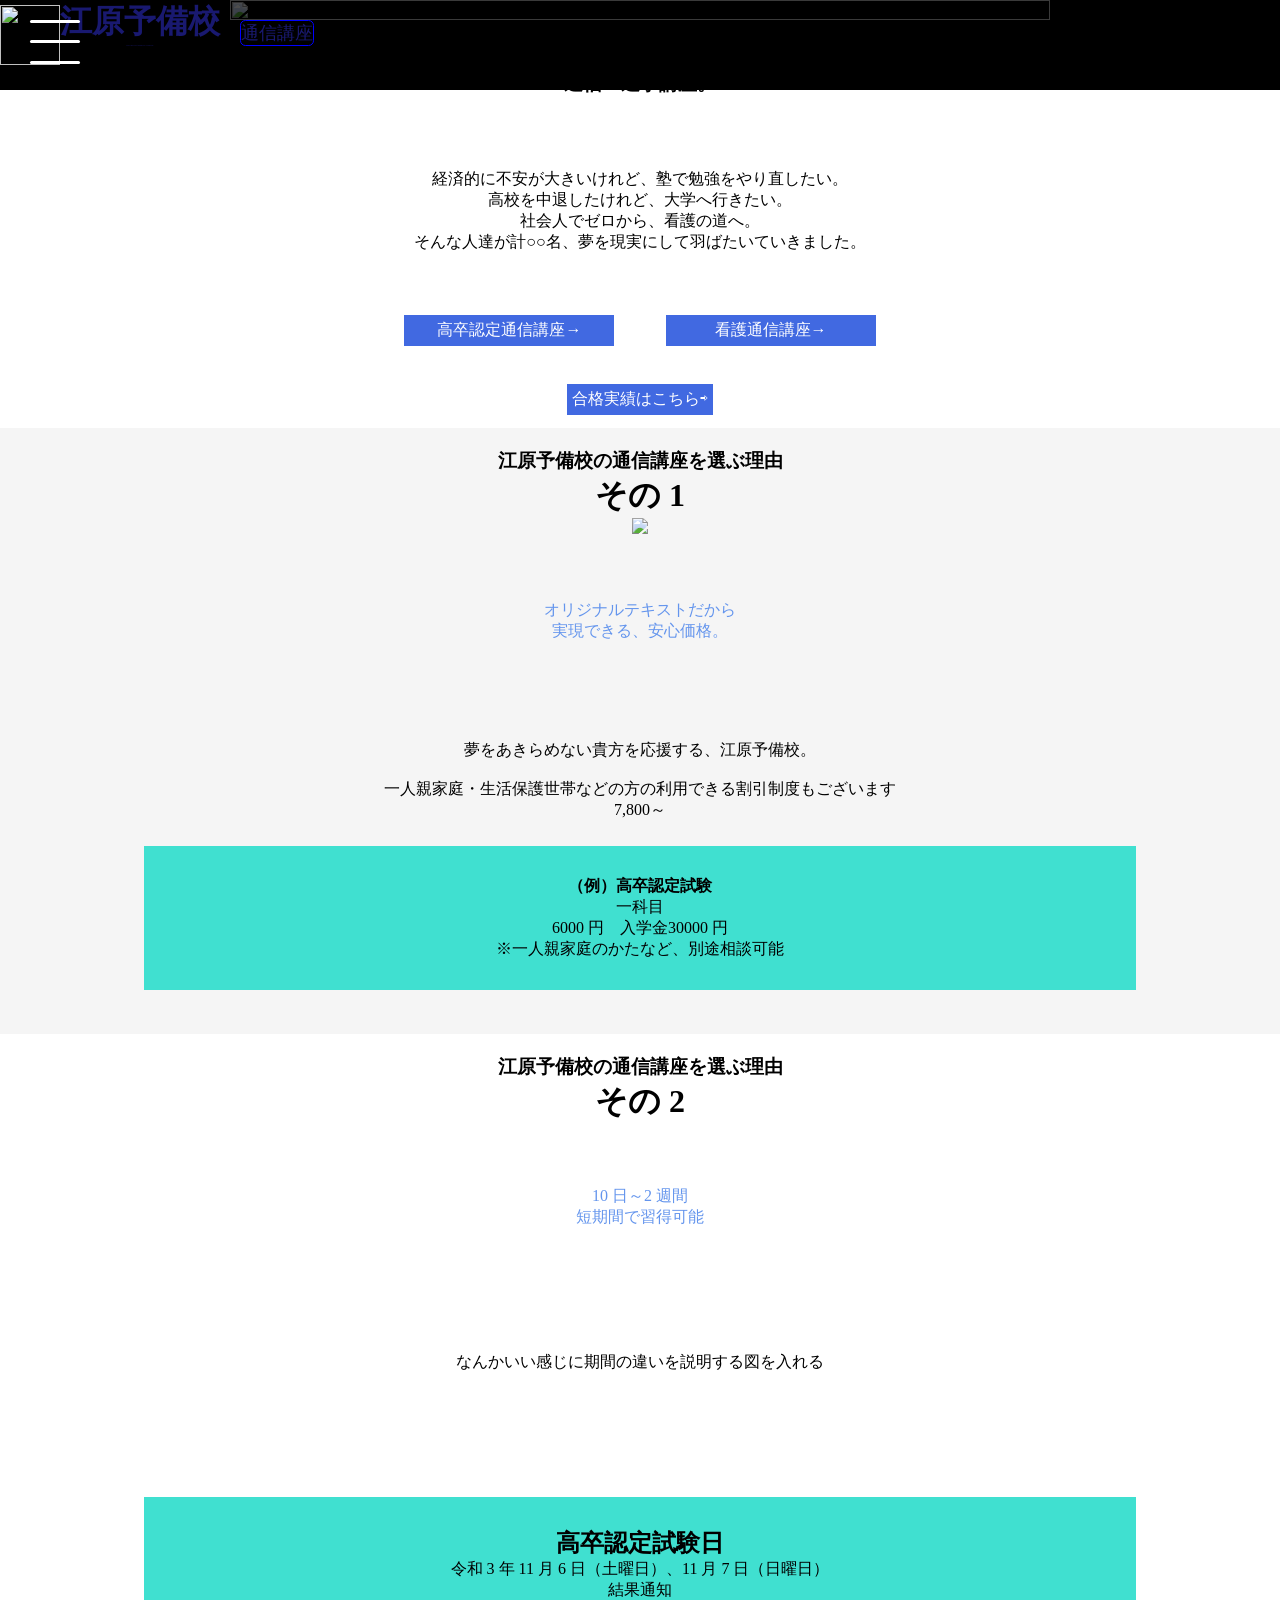
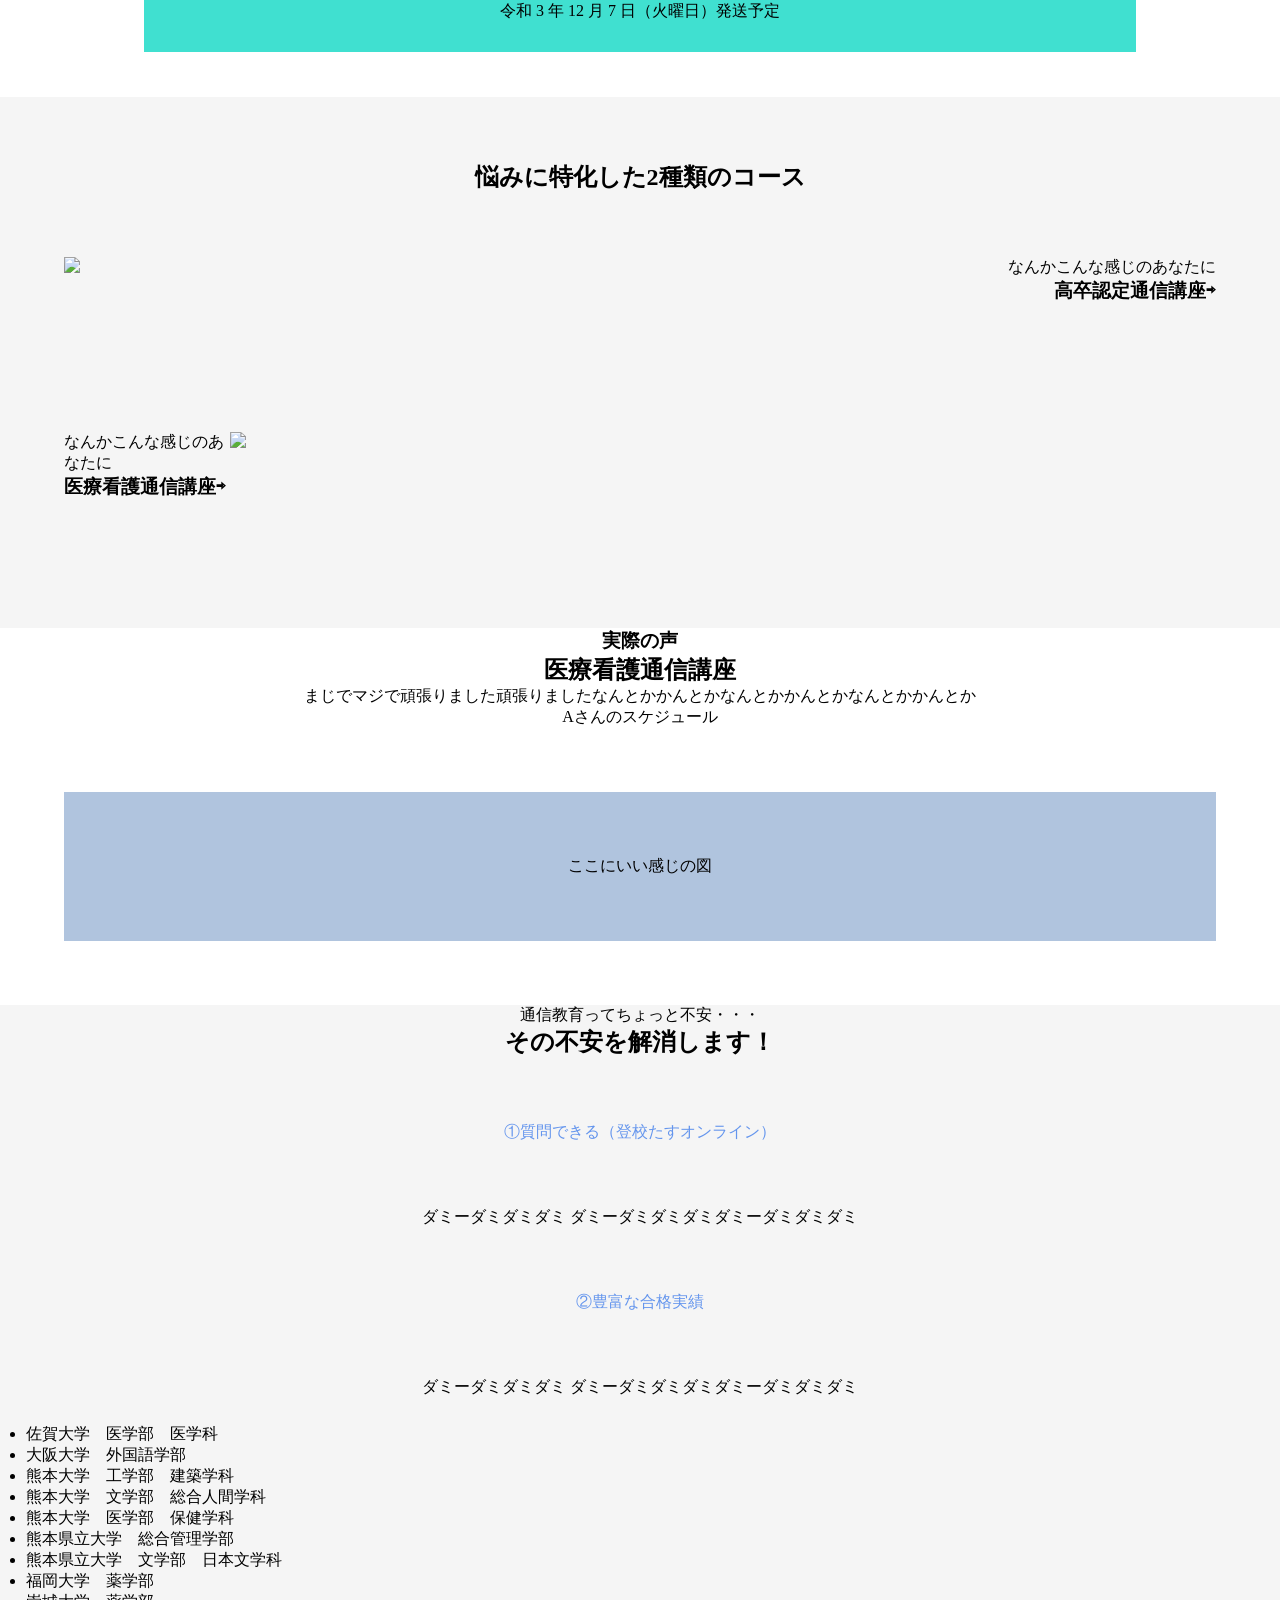
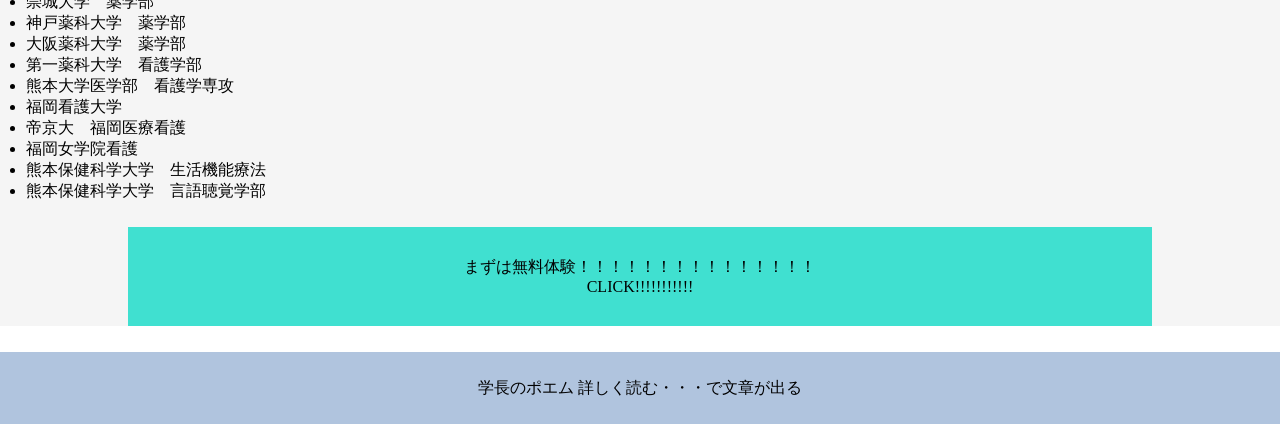
==== index.html @ be292507 "kasu kasu" ====
<!DOCTYPE html>
<html lang="ja">

<head>

<meta charset="UTF-8">
<meta name="viewport" content="width=device-width, initial-scale=1, minimum-scale=1, maximum-scale=1, user-scalable=no">

<title>江原予備校</title>
<meta name="description" content="">
<meta name="keywords" content=",,">
<meta name="author" content="">
<meta name="title" content="ト">

<link rel="apple-touch-icon" href="src/logo.jpeg" />
<link rel="icon" href="src/logo.jpeg" />
<link rel="shortcut icon" href="src/logo.jpeg" />

<!--共通css-->
<link rel="stylesheet" type="text/css" href="css/reset.css">
<link rel="stylesheet" type="text/css" href="css/common.css">

<!--css-->
<link rel="stylesheet" type="text/css" href="css/style.css">

<!--js-->
<script type="text/javascript" src="https://ajax.googleapis.com/ajax/libs/jquery/2.2.4/jquery.min.js"></script>



<!-- Global site tag (gtag.js) - Google Analytics -->
<body>
    <style>
        /*CSS RESET*/
        *{margin:0;padding:0;}
        img{border:0;}
        
      </style>

<!--〜〜〜〜〜〜〜〜〜〜〜〜〜〜〜〜〜〜 header 〜〜〜〜〜〜〜〜〜〜〜〜〜〜〜〜〜〜-->
<header>


    <nav id="nav">
        <ul>
            <li>・看護学校</li>
            <li>・公認試験</li>
            <li>・申し込み</li>
        </ul>
    </nav>

    <div id="hamburger">
        　<!-- 1番上の線 -->
          <span class="inner_line" id="line1"></span>
        　<!-- 真ん中の線 -->
          <span class="inner_line" id="line2"></span>
        　<!-- 1番下の線 -->
          <span class="inner_line" id="line3"></span>
    </div>

    <div class="logo_top">
        <img src="src/logo.jpeg" class="logo">
    </div>

    <div class="top"> 
        
        <h1 class="title">
            江原予備校
        </h1>
        <p class="title">
            KOGEN CRAMMING SCHOOL
        </p>
    </div>   
    <div class="tusin_icon">
    <p>
        通信講座
    </p>
    </div>


</header>
<!--〜〜〜〜〜〜〜〜〜〜〜〜〜〜〜〜〜〜 /header 〜〜〜〜〜〜〜〜〜〜〜〜〜〜〜〜〜〜-->

<!--〜〜〜〜〜〜〜〜〜〜〜〜〜〜〜〜〜〜 main 〜〜〜〜〜〜〜〜〜〜〜〜〜〜〜〜〜〜-->
<main>


    <div class="first_intro">
    <img class="first_intro" src="src/group_young_people.png" >

    <div id="news">
        
        <p>
            <a href="https://nyzyanai.github.io/yobiko/detailsite/news.html">ニュースが出る予定</a>

        <p>    



        
    </div>

    <!--<div style="background:url(src/group_young_people.png)no-repeat center center; " style="background-color:rgba(255,255,255,0.8);" style="background-blend-mode:lighten;" id="first_intro">-->
        <h3>合格実績30年の</h3>
        <h3>通信・通学講座。</h3> 
        <br>
        <br>
        <br>
        <br>
        <p>経済的に不安が大きいけれど、塾で勉強をやり直したい。</p>
        <p>高校を中退したけれど、大学へ行きたい。</p>
        <p>社会人でゼロから、看護の道へ。</p>

        <p>そんな人達が計○○名、夢を現実にして羽ばたいていきました。</p>
        <br>
        <br>
    </div>
    

    <div class="two_content">
        <div id="nintei">
            高卒認定通信講座→
        </div>
        <div id="kango">
            看護通信講座→
        </div>
        
    </div>

    <div class="two_content">
        <div id="zisseki">
            <a ref="https://nyzyanai.github.io/yobiko/detailsite/zisseki.html">合格実績はこちら⇨</a>
        </div>
    </div>


    <div class="intro1">
        <h3>江原予備校の通信講座を選ぶ理由</h3>
        <h1>その 1</h1>
        <img class="tenbin" src="src/tenbin.png">
        <p class="subtitle">オリジナルテキストだから<br>
            実現できる、安心価格。</p>
            <br>
            <br>
        <p>夢をあきらめない貴方を応援する、江原予備校。</p>
        <br>
        <p>一人親家庭・生活保護世帯などの方の利用できる割引制度もございます</p>
        <p></p>7,800～

        <div class="nintei_detail">
            
            <h4>（例）高卒認定試験</h4>
            <p>一科目</p>
            <p>6000 円　入学金30000 円</p>

            <p>※一人親家庭のかたなど、別途相談可能</p>

        </div>
    </div>

    <div class="intro2">
        <h3>江原予備校の通信講座を選ぶ理由</h3>
        <h1>その 2</h1>

        <p class="subtitle">10 日～2 週間<br>
            短期間で習得可能</p>
        <p class="zu">なんかいい感じに期間の違いを説明する図を入れる</p>
        
        <div class="siken_detail">
            <h2>高卒認定試験日</h2>
            <p>令和 3 年 11 月 6 日（土曜日）、11 月 7 日（日曜日）</p>
            <p>結果通知</p>
            <p>令和 3 年 12 月 7 日（火曜日）発送予定</p>
        </div>
    </div>

    <div class="corse_intro">

        <h2>悩みに特化した2種類のコース</h2>
     

        <div class="kounin_detail">
            <img class="koukou"  src="src/kakedasu_school4.png">

            <p>なんかこんな感じのあなたに</p>
            <h3>高卒認定通信講座⇨</h3>

        </div>


 
        <div class="iryou_detail">
            <img class="nurse" src="src/study_nurse.png">
            <p>なんかこんな感じのあなたに</p>
            <h3>医療看護通信講座⇨</h3>
            
        </div>
        <div class="clear"></div>


    </div>

    <div class="voice">
        <h3>実際の声</h3>
        <h2>医療看護通信講座</h2>

        
        <p>まじでマジで頑張りました頑張りましたなんとかかんとかなんとかかんとかなんとかかんとか</p>

        <p>Aさんのスケジュール</p>
        <p class="schedule">ここにいい感じの図</p>
    </div>


<div class="tusin">
    <p>通信教育ってちょっと不安・・・</p>
    <h2>その不安を解消します！</h2>
    <div class="subtitle">①質問できる（登校たすオンライン）</div>
    ダミーダミダミダミ
    ダミーダミダミダミダミーダミダミダミ
    <div class="subtitle">②豊富な合格実績</div>
    ダミーダミダミダミ
    ダミーダミダミダミダミーダミダミダミ


    <div class="zisseki_list">
        <ul>
        <li>佐賀大学　医学部　医学科</li>
        <li>大阪大学　外国語学部</li>
        <li>熊本大学　工学部　建築学科</li>
        <li>熊本大学　文学部　総合人間学科</li>
        <li>熊本大学　医学部　保健学科</li>
        <li>熊本県立大学　総合管理学部</li>
        <li>熊本県立大学　文学部　日本文学科</li>
        <li>福岡大学　薬学部</li>
        <li>崇城大学　薬学部</li>
        <li>神戸薬科大学　薬学部</li>
        <li>大阪薬科大学　薬学部</li>
        <li>第一薬科大学　看護学部</li>
        <li>熊本大学医学部　看護学専攻</li>
        <li>福岡看護大学</li>
        <li>帝京大　福岡医療看護</li>
        <li>福岡女学院看護</li>
        <li>熊本保健科学大学　生活機能療法</li>
        <li>熊本保健科学大学　言語聴覚学部</li>
        </ul>


    </div>

    <div class="mousikomi">
        <p>まずは無料体験！！！！！！！！！！！！！！！</p>
        <p>CLICK!!!!!!!!!!!</p>
    </div>
</div>

<div class="poem">
    学長のポエム
    詳しく読む・・・で文章が出る
</div>    

    </div>

</main>
<!--〜〜〜〜〜〜〜〜〜〜〜〜〜〜〜〜〜〜 /main 〜〜〜〜〜〜〜〜〜〜〜〜〜〜〜〜〜〜-->

<!--〜〜〜〜〜〜〜〜〜〜〜〜〜〜〜〜〜〜 footer 〜〜〜〜〜〜〜〜〜〜〜〜〜〜〜〜〜〜-->
<footer>

</footer>
<!--〜〜〜〜〜〜〜〜〜〜〜〜〜〜〜〜〜〜 /footer 〜〜〜〜〜〜〜〜〜〜〜〜〜〜〜〜〜〜-->

</body>
<script src="js/humberger.js"></script>

</html>
---- css/style.css ----
header{
    color:midnightblue;
    background-color:white;
    float:left;
    width:100%
}

img.logo{
    width:60px;
    height: 60px;
    float:left;
}

.logo_top{
    float:left;
    padding-bottom: 5px;
    padding-top:5px;
}

body{
    /*background-color: powderblue;*/
    text-align: center;
}

div.siken_detail{
    background-color:royalblue;
    padding:10px;
    margin-top:5%;
    margin-bottom:5%;
    margin-right:20%;
    margin-left:20%;
}

img.first_intro{
    opacity:0.3;
    width:5%;
 
}

.zu{
    margin:10%;
}

img.tenbin{
    width:80%;
}

.top{
    float:left;
}

p.title{
    font-size:2px;
}

.tusin_icon{
    float:left;
    border:solid;
    border-color:blue;
    border-width:thin;
    border-radius: 0.3em;
    font-size: large;
    margin-top:20px;
    margin-bottom:20px;
    margin-left:20px;
}

.title{
    font-family:serif;

}

div#news{
    margin:0 auto;
}

div#newicon{
    float:right;
}


img.newicon{
    width:50px;
    height:25px;
}

div.two_content{  
    display:flex;
    justify-content: center;
}


div#nintei{
    background-color: royalblue;
    color:white;
    padding:5px;
    width:200px;
    margin:2%;

}


div#kango{
    background-color: royalblue;
    color:white;
    padding:5px;
    margin:2%;
    width:200px;
    
}

div#zisseki{
    background-color: royalblue;
    color:white;
    padding:5px;
    margin-left:20%;
    margin-right:20%;
    margin-top :1%;
    margin-bottom:1%
}


.subtitle{
    color:cornflowerblue;
    margin:5%;
}

div.nintei_detail,
div.siken_detail,
div.mousikomi{
    background-color:turquoise;
    margin-top:2%;
    margin-bottom: 2%;
    margin-left: 10%;
    margin-right:10%;
    padding:30px;

}


img.koukou{
    float:left;
    width:10%;
}
img.nurse{
    float:right;
    width:20%;
}

div.intro1{
    background-color:whitesmoke;
    padding:20px;
}
div.intro2{
    padding:20px;
}

img.first_intro{
    width:80%;
    height:80%;
}

div.corse_intro{
    background-color:whitesmoke;
    padding-top: 5%;
    padding-bottom:5%;
}


div.kounin_detail{
    margin:5%;
    text-align: right;
}
div.iryou_detail{
    margin:5%;
    text-align: left;
    float:left;
}

div.zisseki_list{
    margin:2%;
    text-align: left;
}


div.poem{
    background-color:lightsteelblue;
    padding:2%;
}

.schedule{
    background-color:lightsteelblue;
    margin:5%;
    padding:5%;
}

div.tusin{
    background-color:whitesmoke;
}

#nav{
    position: absolute;
    left:-40%;
    width:40%;
    height:100vh;
    background:#ffffff;
    transition:.7s;
}

#nav ul{
    padding-top: 80px;
}

#nav ul li{
    list-style-type: none;
    font-size: 20px;
}

#nav a{
    display: block;
    text-decoration: none;
    color: #000000;
    margin: 0 15px;
    padding: 10px;
    transition: .5s;
}

#nav li a:hover{
    color: #ffffff;
    background: #cd5c5c;
    border-bottom: none;
}

#hamburger {
    display: block;
    position: absolute;
    top: 20px;
    left: 30px;
    width: 50px;
    height: 44px;
    cursor: pointer;
    transition: 1s;
}

* {
    margin: 0;
    padding: 0;
    }
  
  header {
    /*ヘッダーを固定*/
    position: fixed;
    width: 100%;
    height: 90px;
    background: #000000;
}

.inner_line {
    display: block;
    position: absolute;
    left: 0;
    width: 50px;
    height: 3px;
    background-color: #ffffff;
    transition: 1s;
    border-radius: 4px;
}

#line1 {
    top: 0;
  }
  #line2 {
    top: 20px;
  }
  #line3 {
    bottom: 0px;


}

.in{
    transform: translateX(100%);
}

.line_1,.line_2,.line_3{
    background: #000000;
}
  
.line_1 {
    transform:rotate(-45deg);
    top:0;
}

.line_2 {
    opacity: 0;
}

.line_3 {
    /*45度回転させる*/
    transform: rotate(45deg);
    bottom: 0;
}
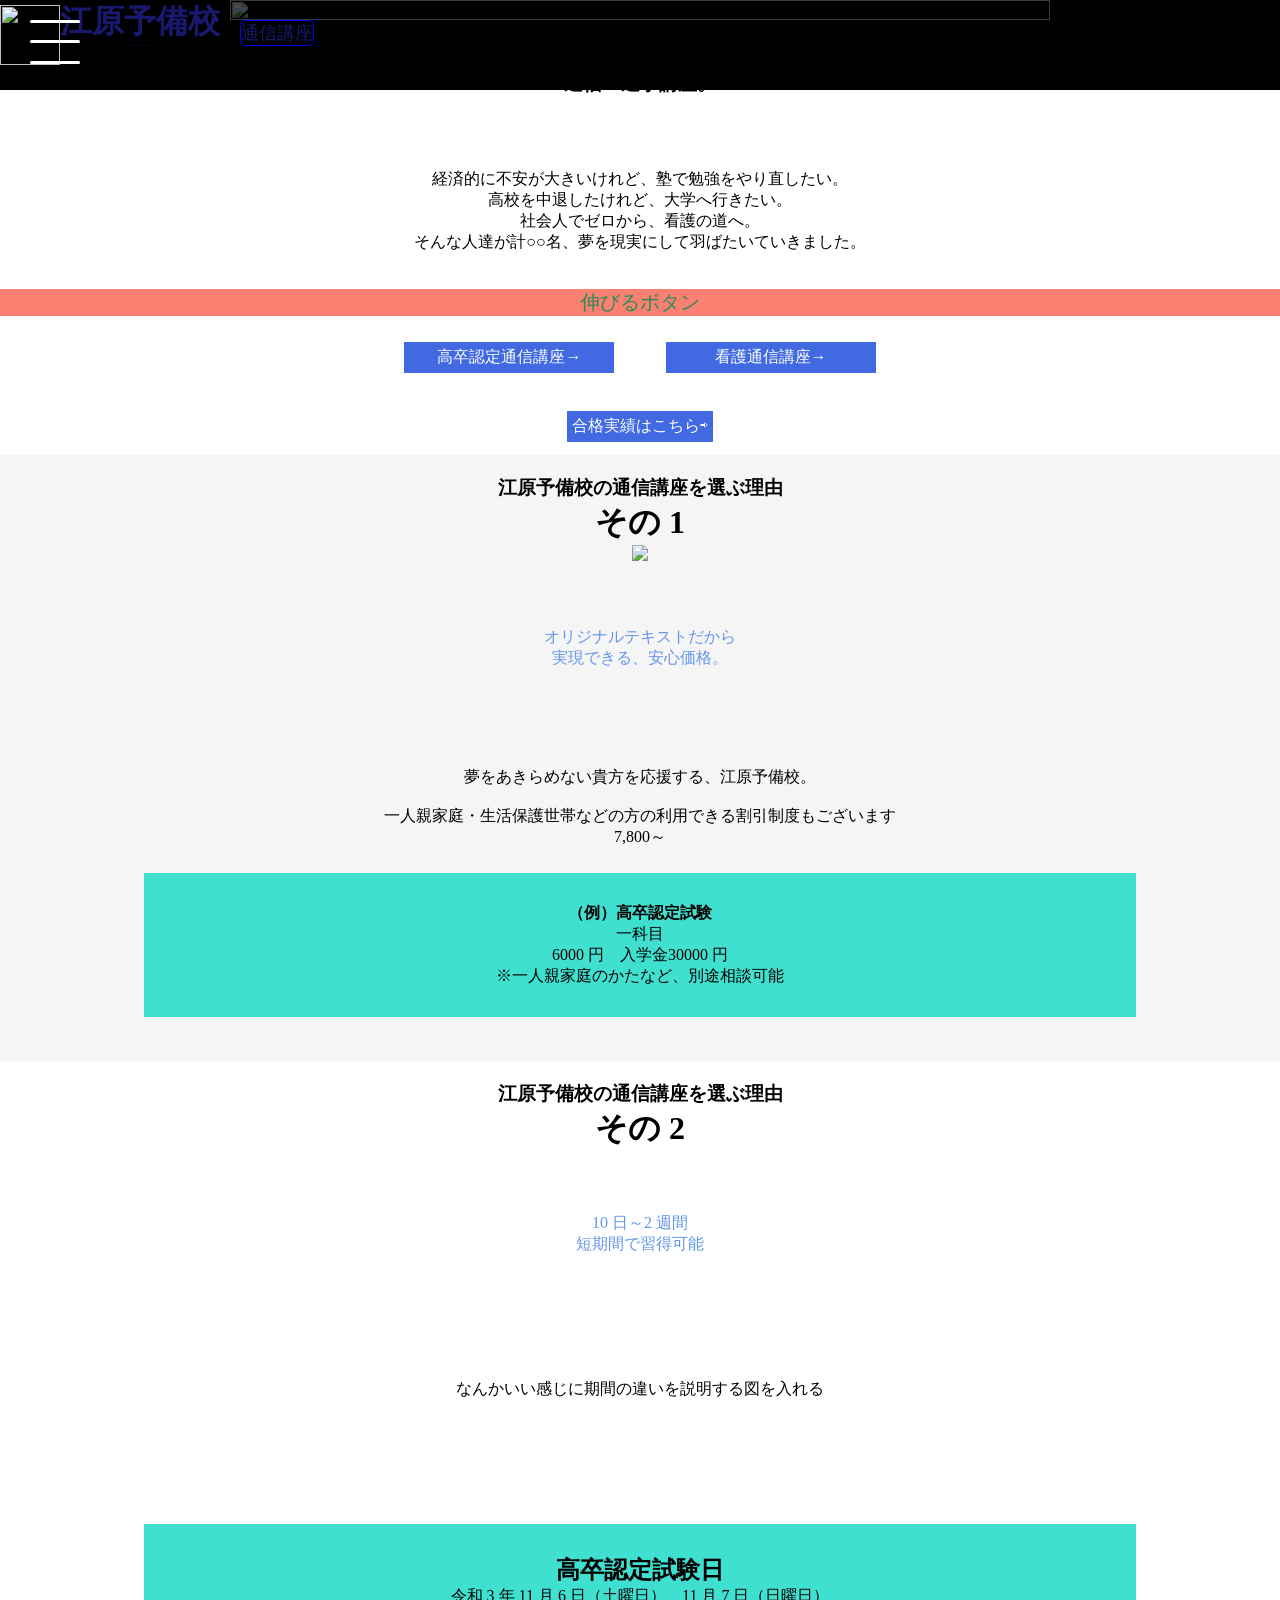
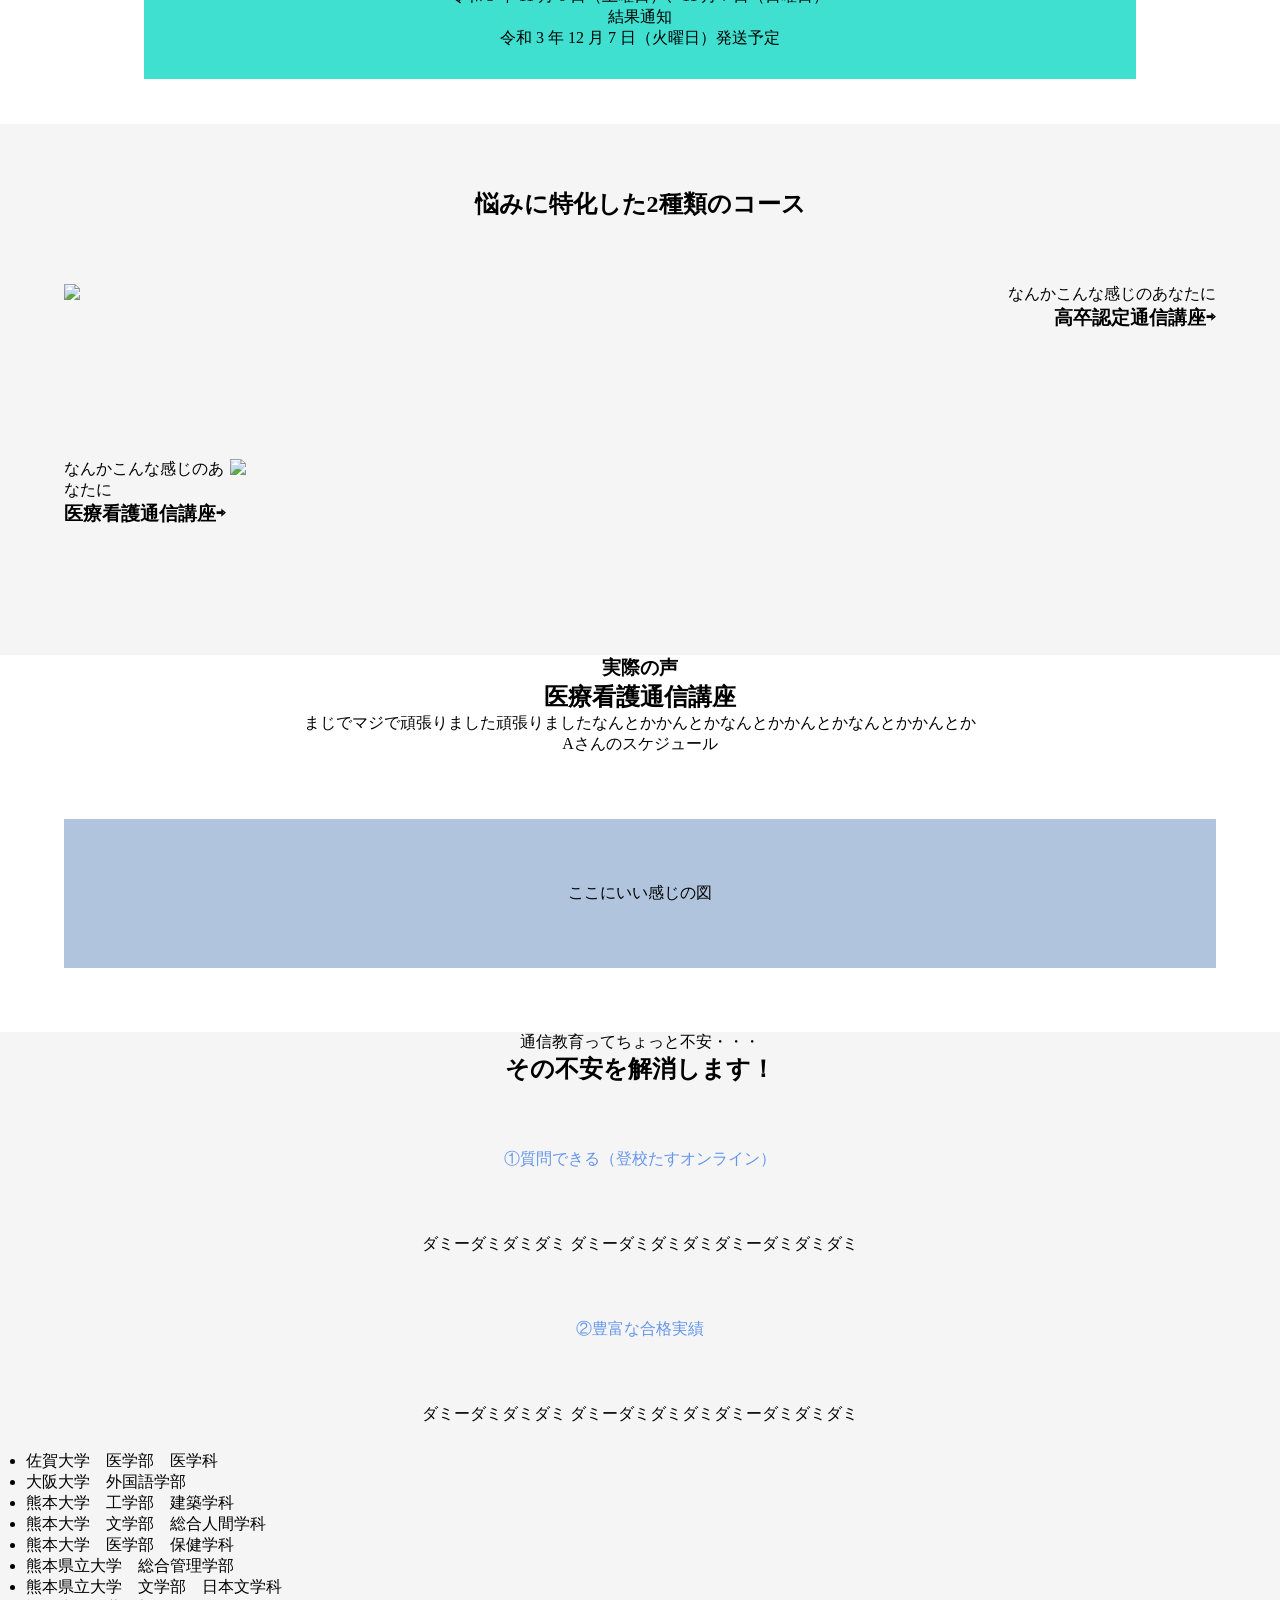
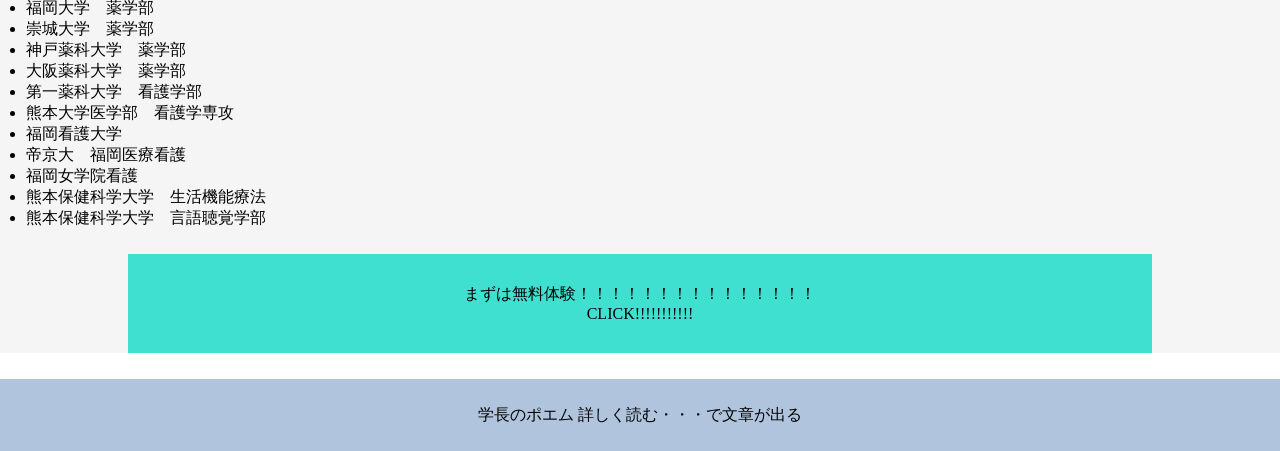
==== commit 8e138be2: "a" ====
--- a/index.html
+++ b/index.html
@@ -117,6 +117,16 @@
         <br>
     </div>
     
+
+    <div id="unchi">
+        <div id="botan">伸びるボタン</div>
+        <div id="nobita">
+            伸びたよ〜〜〜〜〜〜〜〜
+            伸びたよ〜〜〜〜〜〜〜〜2
+            伸びたよ〜〜〜〜〜〜〜〜3
+        </div>
+
+    </div>
 
     <div class="two_content">
         <div id="nintei">
--- a/css/style.css
+++ b/css/style.css
@@ -201,8 +201,8 @@
 
 #nav{
     position: absolute;
-    left:-40%;
-    width:40%;
+    left:-20%;
+    width:20%;
     height:100vh;
     background:#ffffff;
     transition:.7s;
@@ -214,7 +214,7 @@
 
 #nav ul li{
     list-style-type: none;
-    font-size: 20px;
+    font-size: 40px;
 }
 
 #nav a{
@@ -284,20 +284,39 @@
 }
 
 .line_1,.line_2,.line_3{
-    background: #000000;
+    background: red;
 }
   
 .line_1 {
-    transform:rotate(-45deg);
+    
     top:0;
 }
 
 .line_2 {
-    opacity: 0;
+    top:20px;
 }
 
 .line_3 {
     /*45度回転させる*/
-    transform: rotate(45deg);
+    
     bottom: 0;
+}
+
+#unchi{
+    background-color: salmon;
+}
+
+#botan{
+    color:seagreen;
+    font-size: 20px;
+    cursor: pointer;
+}
+
+
+#nobitayo{
+    visibility: hidden;
+}
+
+#nobita{
+    transition: 0.2s;
 }
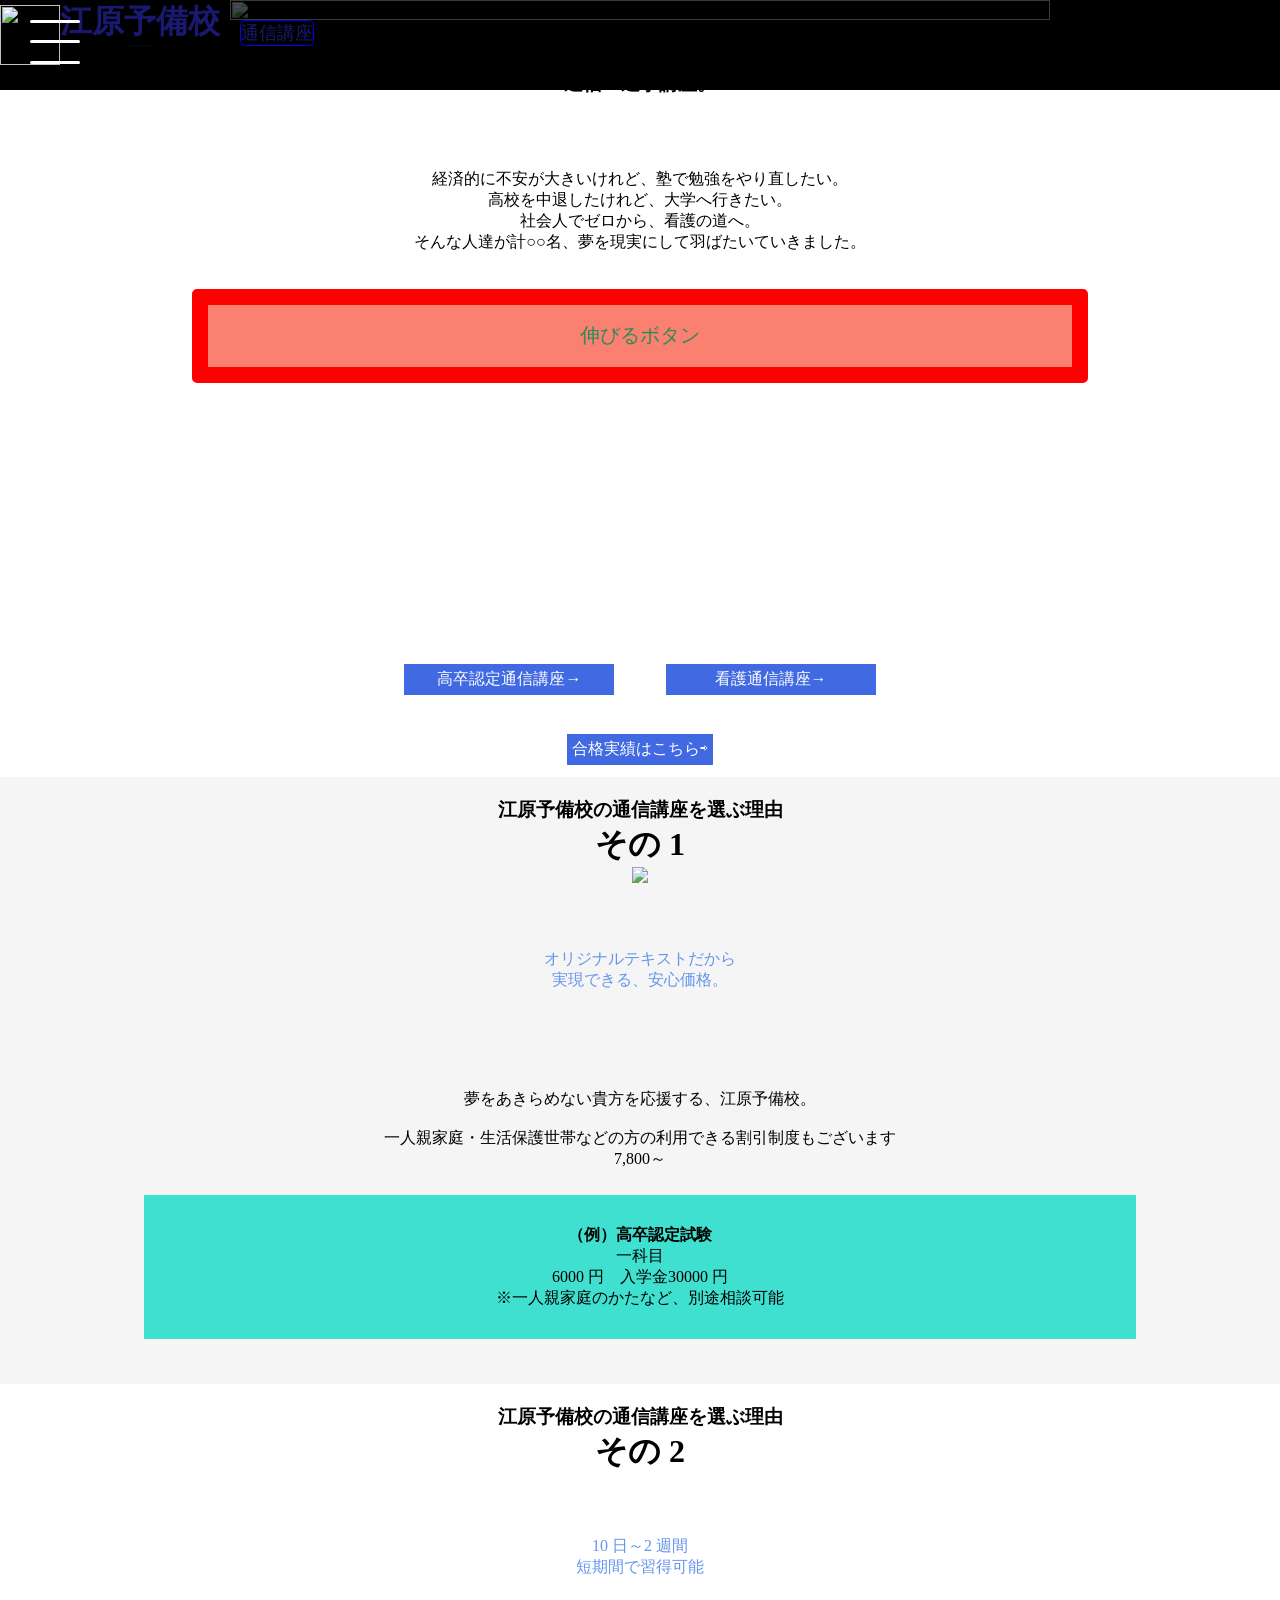
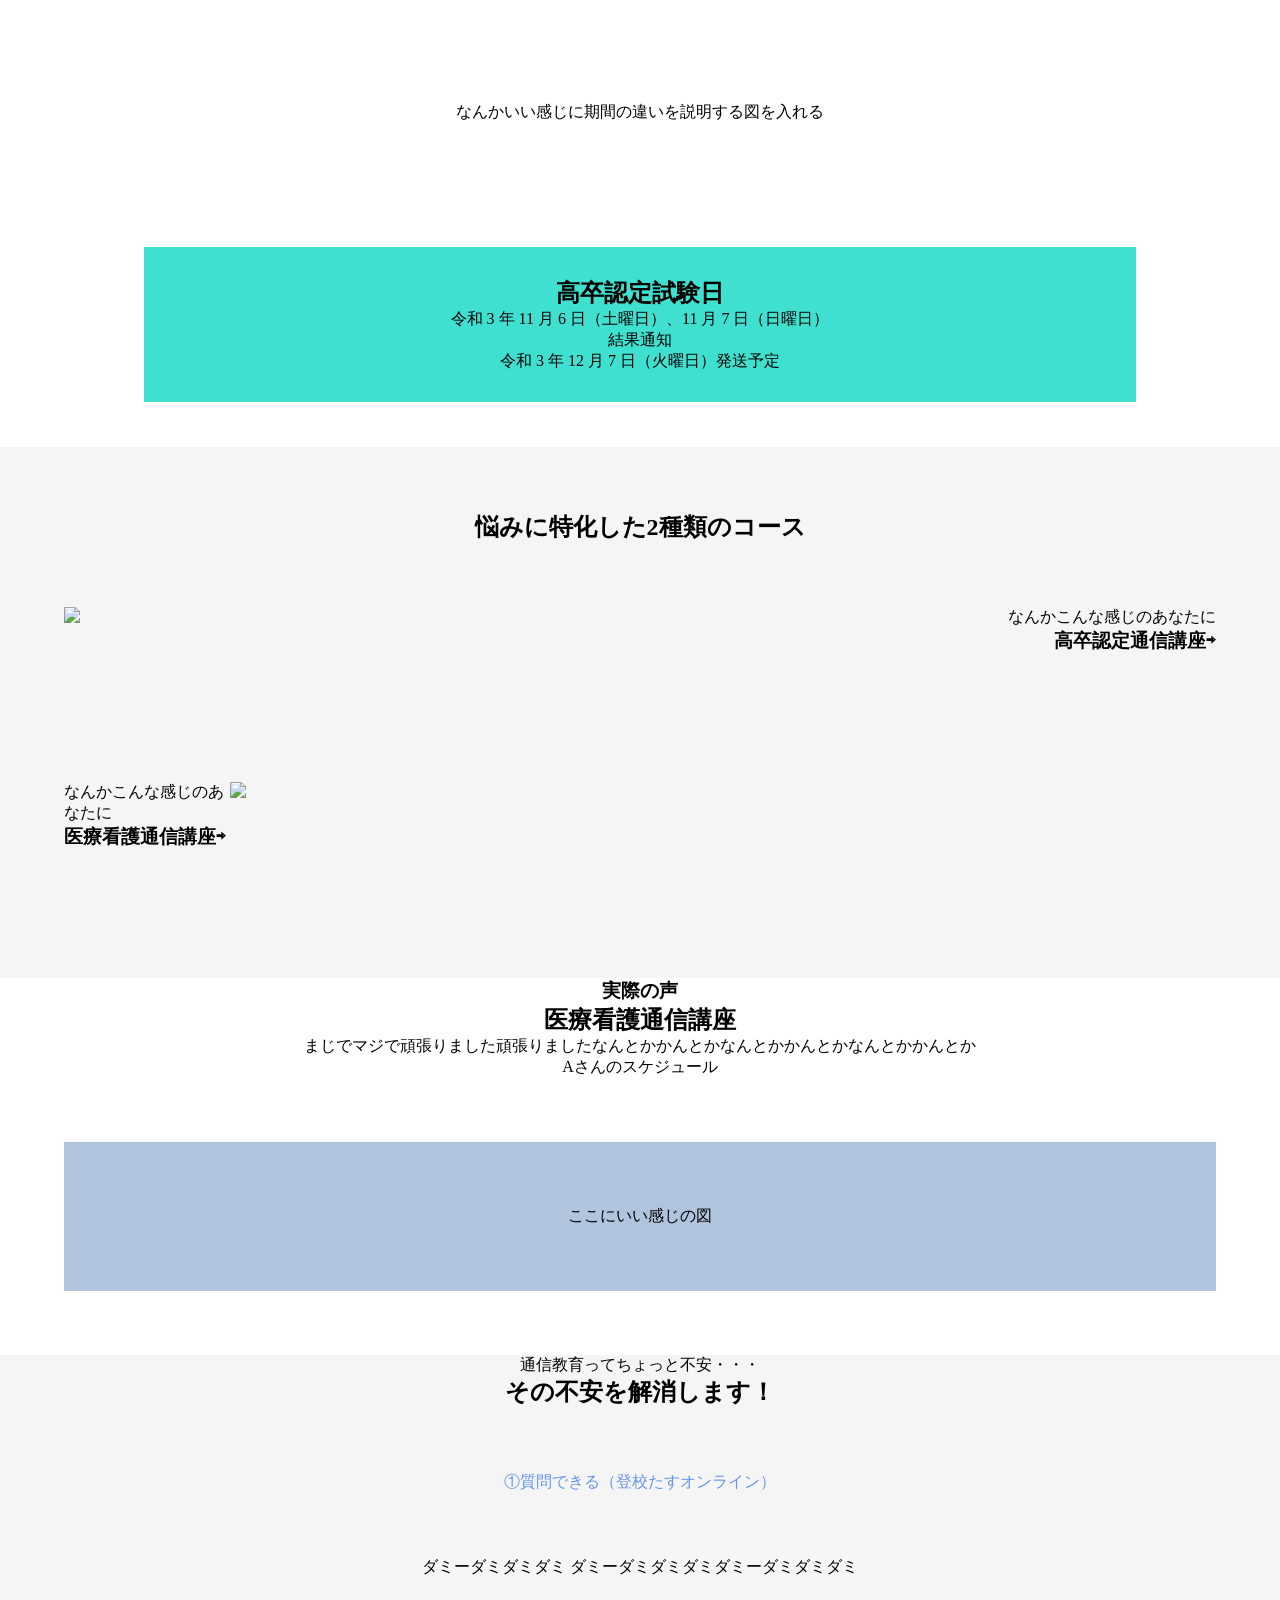
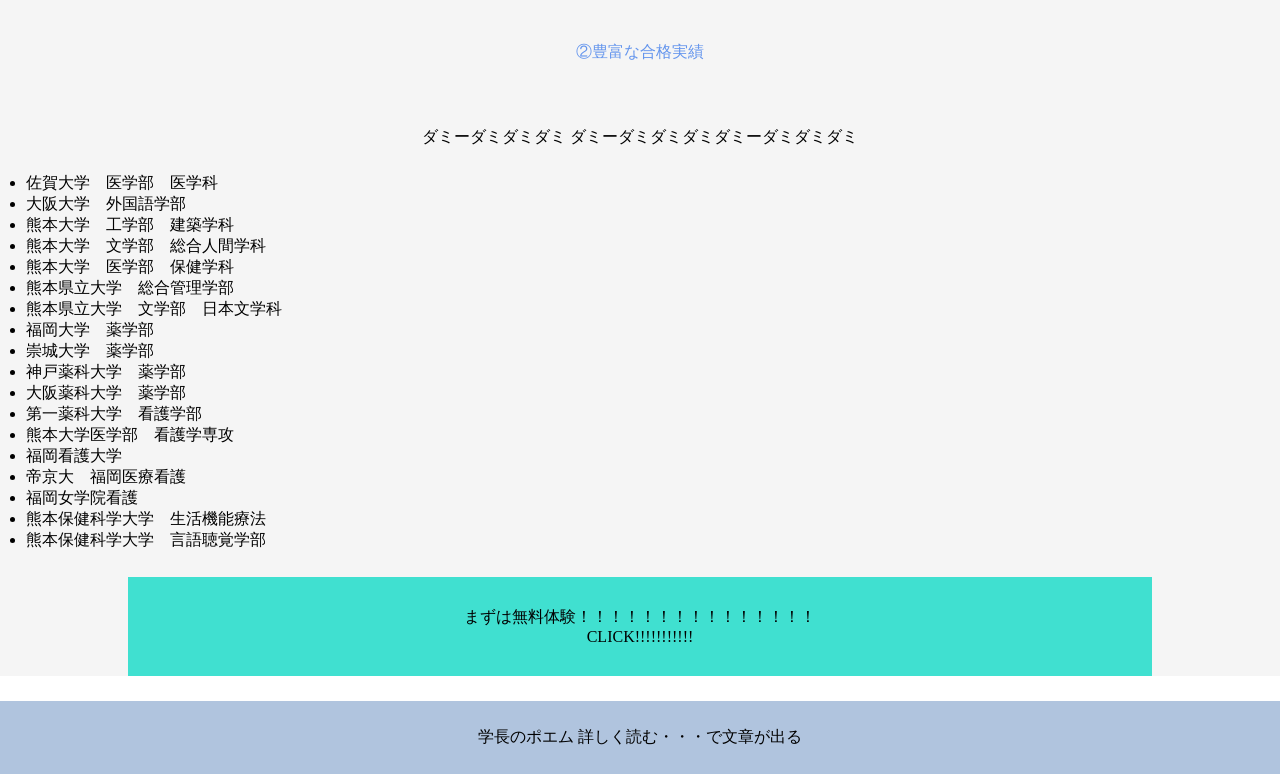
==== commit fe9feef6: "ア" ====
--- a/index.html
+++ b/index.html
@@ -44,9 +44,9 @@
 
     <nav id="nav">
         <ul>
-            <li>・看護学校</li>
-            <li>・公認試験</li>
-            <li>・申し込み</li>
+            <li>・勝ち取りたい</li>
+            <li>・ものもない</li>
+            <li>・無欲な馬鹿にはなれない</li>
         </ul>
     </nav>
 
@@ -121,9 +121,11 @@
     <div id="unchi">
         <div id="botan">伸びるボタン</div>
         <div id="nobita">
-            伸びたよ〜〜〜〜〜〜〜〜
-            伸びたよ〜〜〜〜〜〜〜〜2
-            伸びたよ〜〜〜〜〜〜〜〜3
+            <p>伸びたよ〜〜〜〜〜〜〜〜</p>
+            <p>伸びたよ〜〜〜〜〜〜〜〜2</p>
+            <p>伸びたよ〜〜〜〜〜〜〜〜3</p>
+            
+            <img src="src/dash.gif" id="unchiclub">
         </div>
 
     </div>
--- a/css/style.css
+++ b/css/style.css
@@ -304,12 +304,21 @@
 
 #unchi{
     background-color: salmon;
+    margin-left: 15%;
+    margin-right:15%;
+    border-radius: 5px;
+    margin-bottom: 20%;
+
+    border: 1rem solid red;
+
 }
 
 #botan{
     color:seagreen;
+    padding:2%;
     font-size: 20px;
     cursor: pointer;
+
 }
 
 
@@ -319,4 +328,8 @@
 
 #nobita{
     transition: 0.2s;
+}
+
+#unchiclub{
+    width:20%;
 }
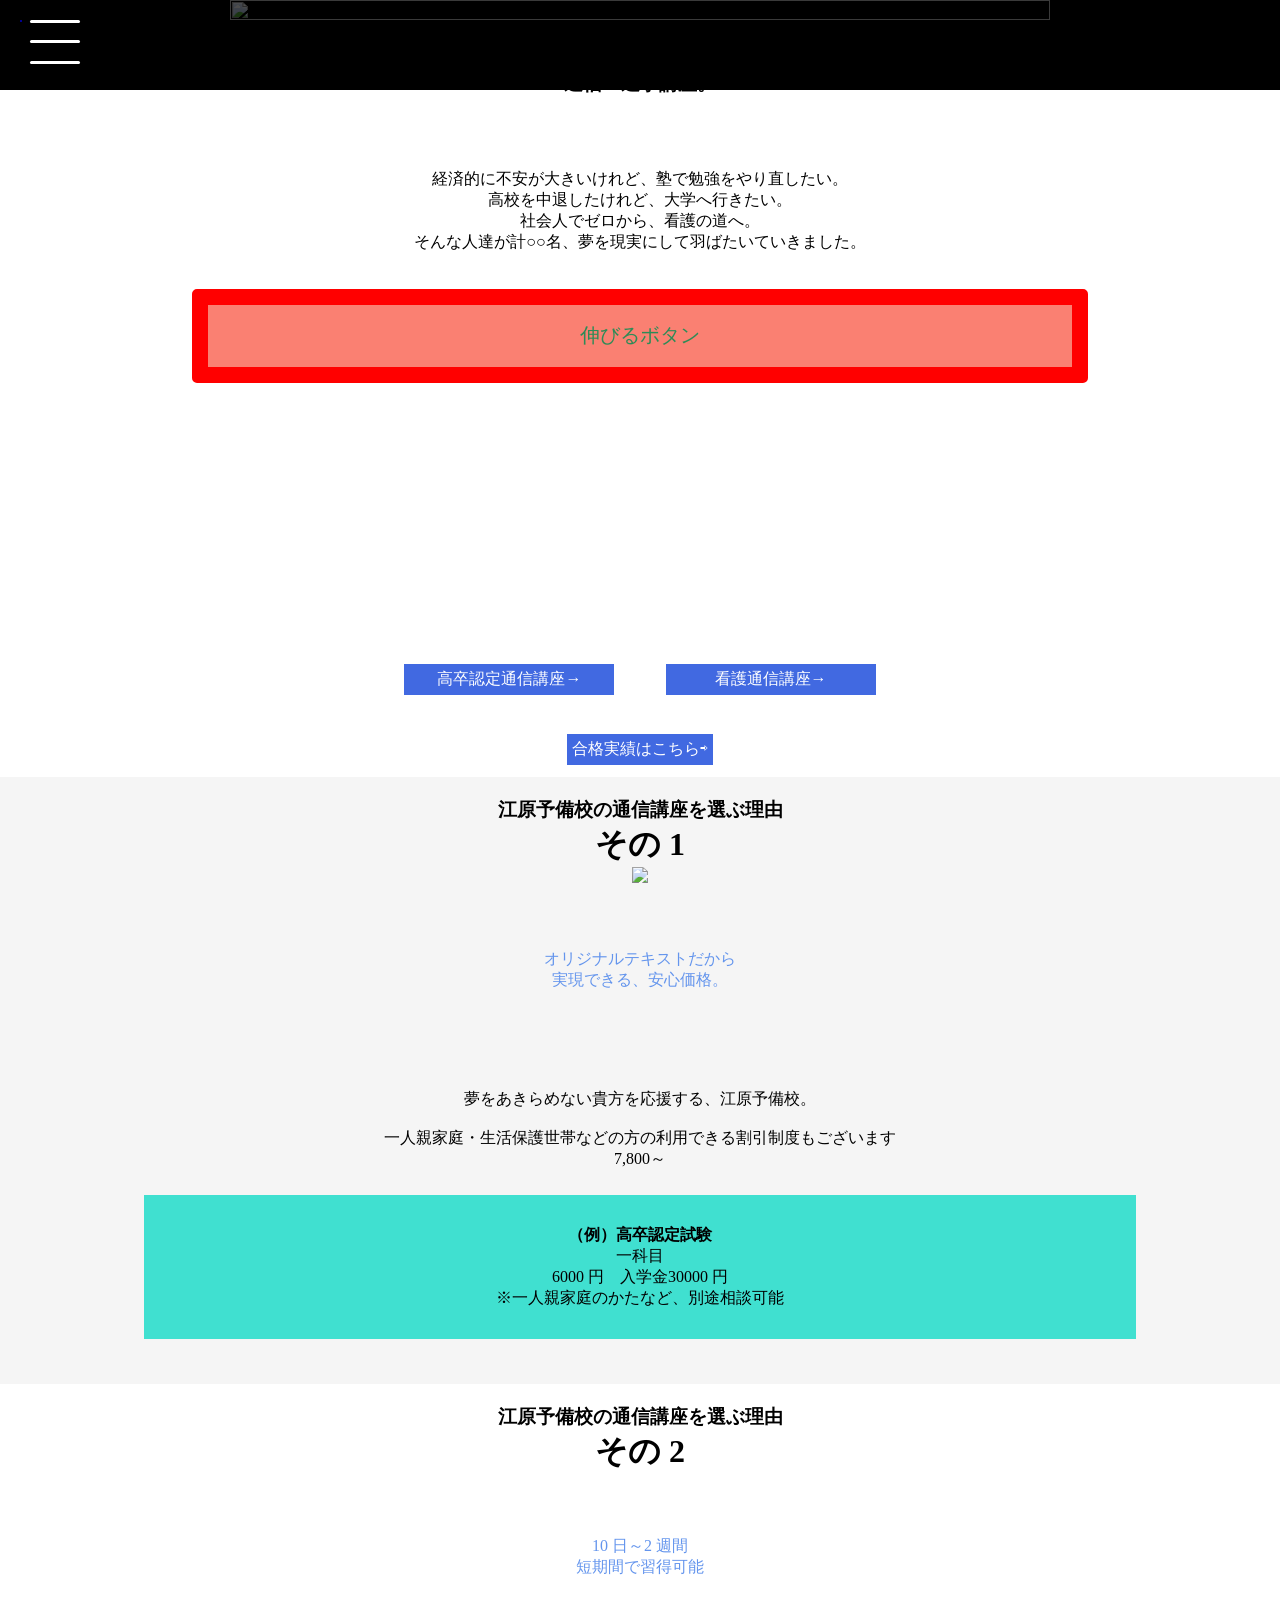
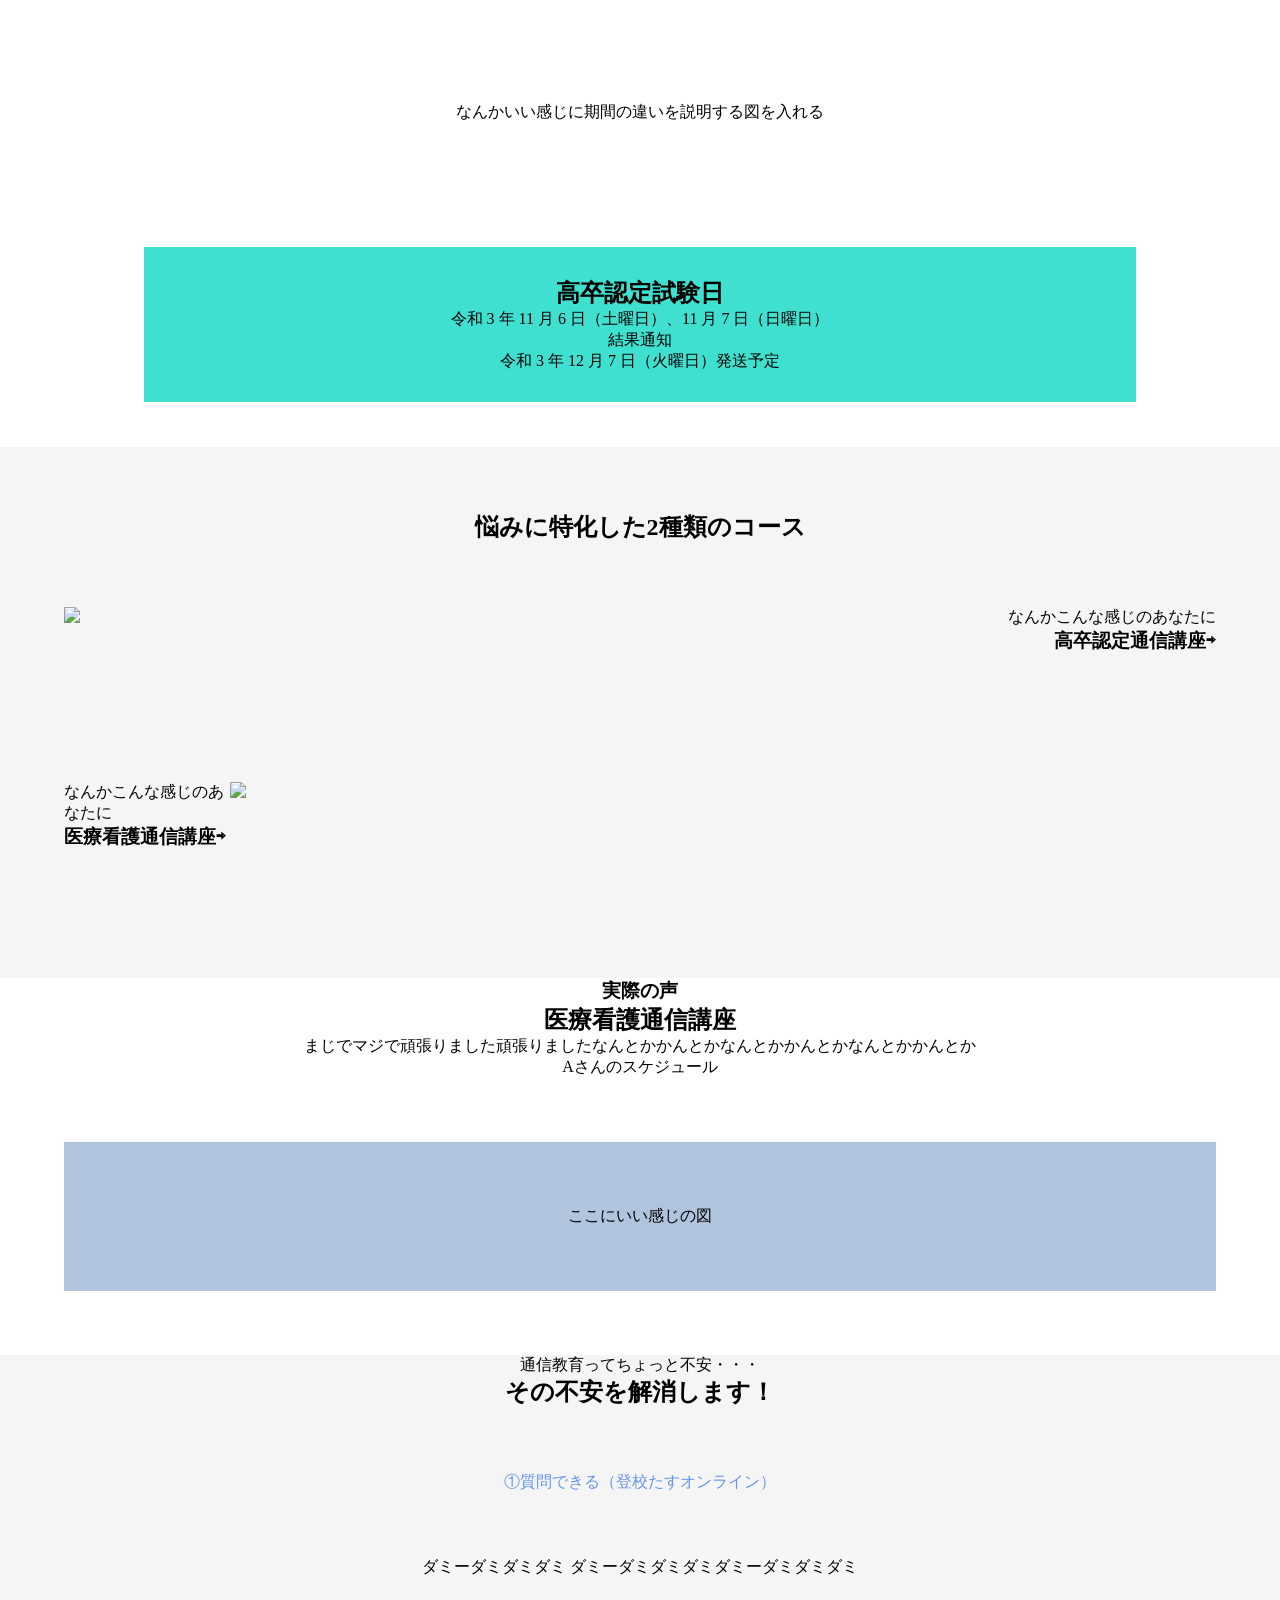
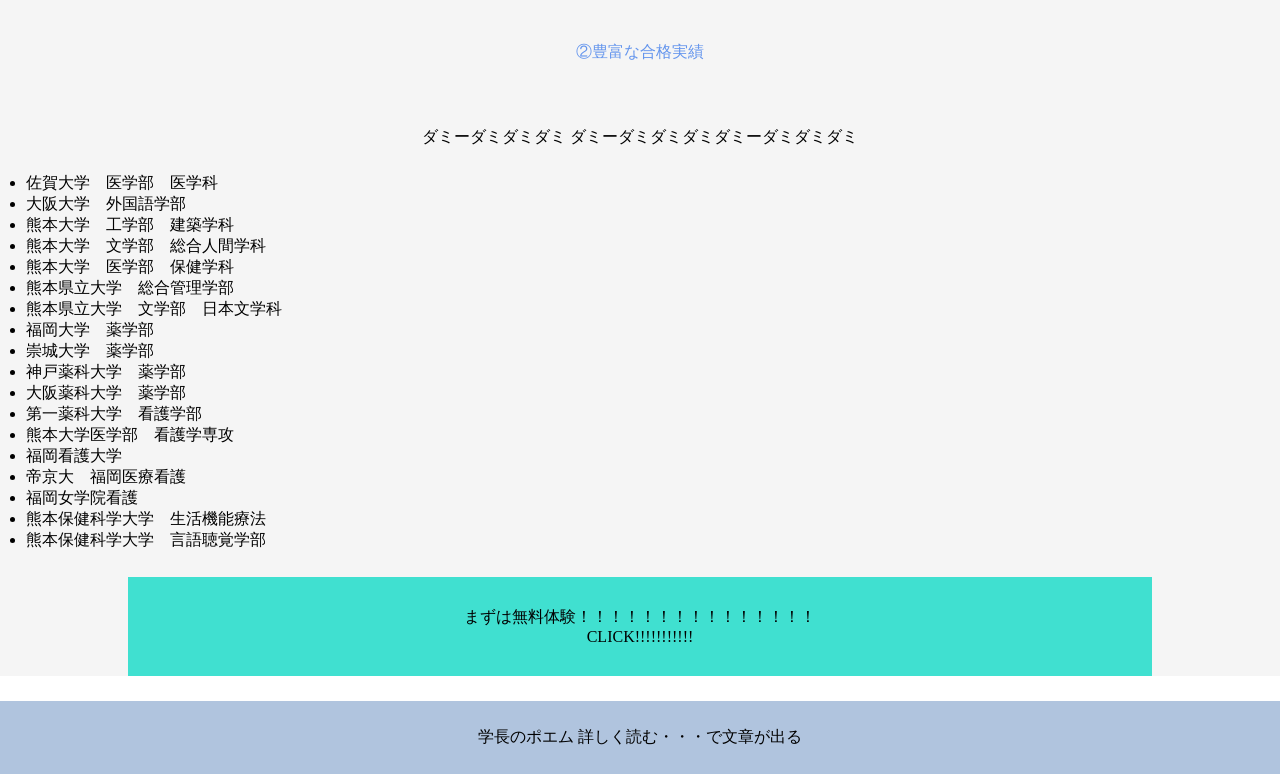
==== commit 290ed096: "a" ====
--- a/index.html
+++ b/index.html
@@ -60,21 +60,21 @@
     </div>
 
     <div class="logo_top">
-        <img src="src/logo.jpeg" class="logo">
+       
     </div>
 
     <div class="top"> 
         
         <h1 class="title">
-            江原予備校
+           
         </h1>
         <p class="title">
-            KOGEN CRAMMING SCHOOL
+            
         </p>
     </div>   
     <div class="tusin_icon">
     <p>
-        通信講座
+        
     </p>
     </div>
 
--- a/css/style.css
+++ b/css/style.css
@@ -214,7 +214,7 @@
 
 #nav ul li{
     list-style-type: none;
-    font-size: 40px;
+
 }
 
 #nav a{
@@ -240,7 +240,7 @@
     width: 50px;
     height: 44px;
     cursor: pointer;
-    transition: 1s;
+    transition: .2s;
 }
 
 * {
@@ -263,19 +263,22 @@
     width: 50px;
     height: 3px;
     background-color: #ffffff;
-    transition: 1s;
+    transition: 0s;
     border-radius: 4px;
+    transition:.2s;
 }
 
 #line1 {
     top: 0;
+    transform:-45deg;
   }
   #line2 {
     top: 20px;
+
   }
   #line3 {
     bottom: 0px;
-
+    transform:45deg;
 
 }
 
@@ -285,20 +288,22 @@
 
 .line_1,.line_2,.line_3{
     background: red;
+    transition: .2s;
 }
   
 .line_1 {
-    
+    transform:rotate(-45deg);
     top:0;
 }
 
 .line_2 {
     top:20px;
+    opacity:0;
 }
 
 .line_3 {
     /*45度回転させる*/
-    
+    transform: rotate(45deg);
     bottom: 0;
 }
 
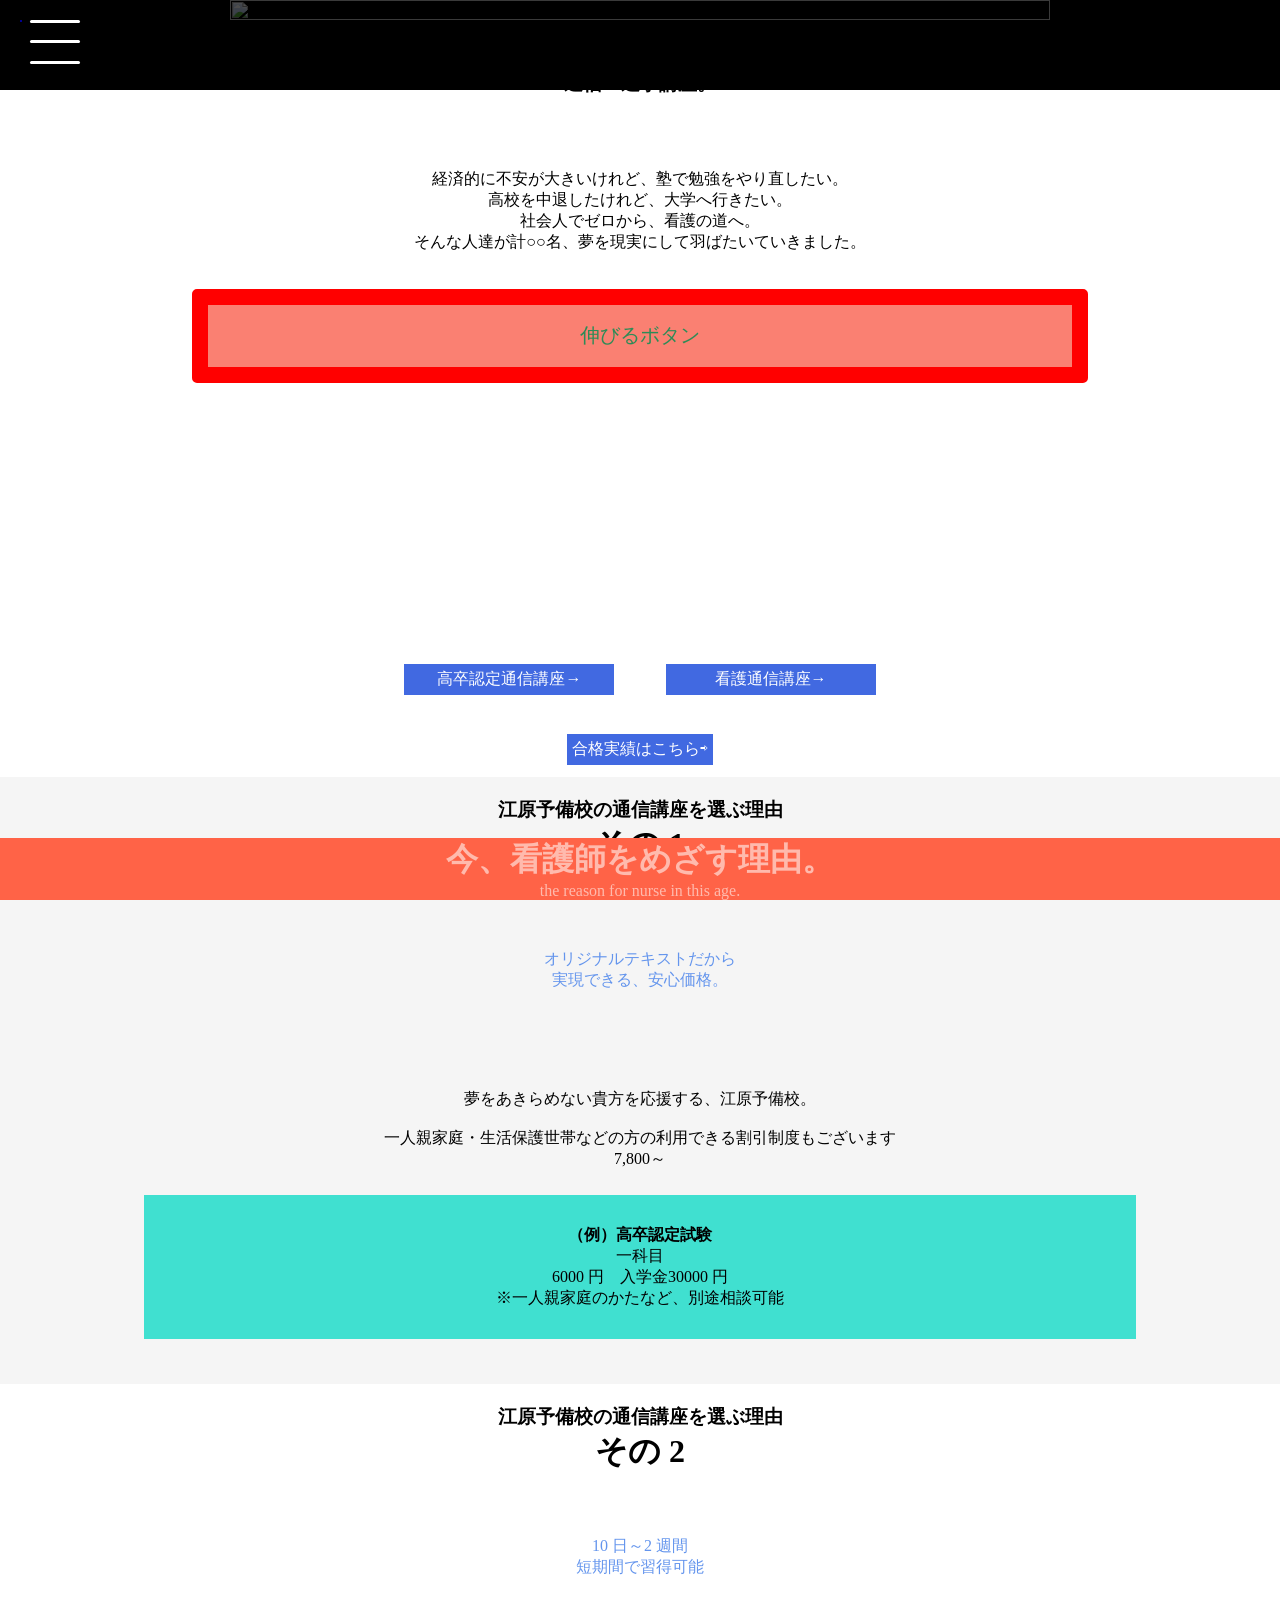
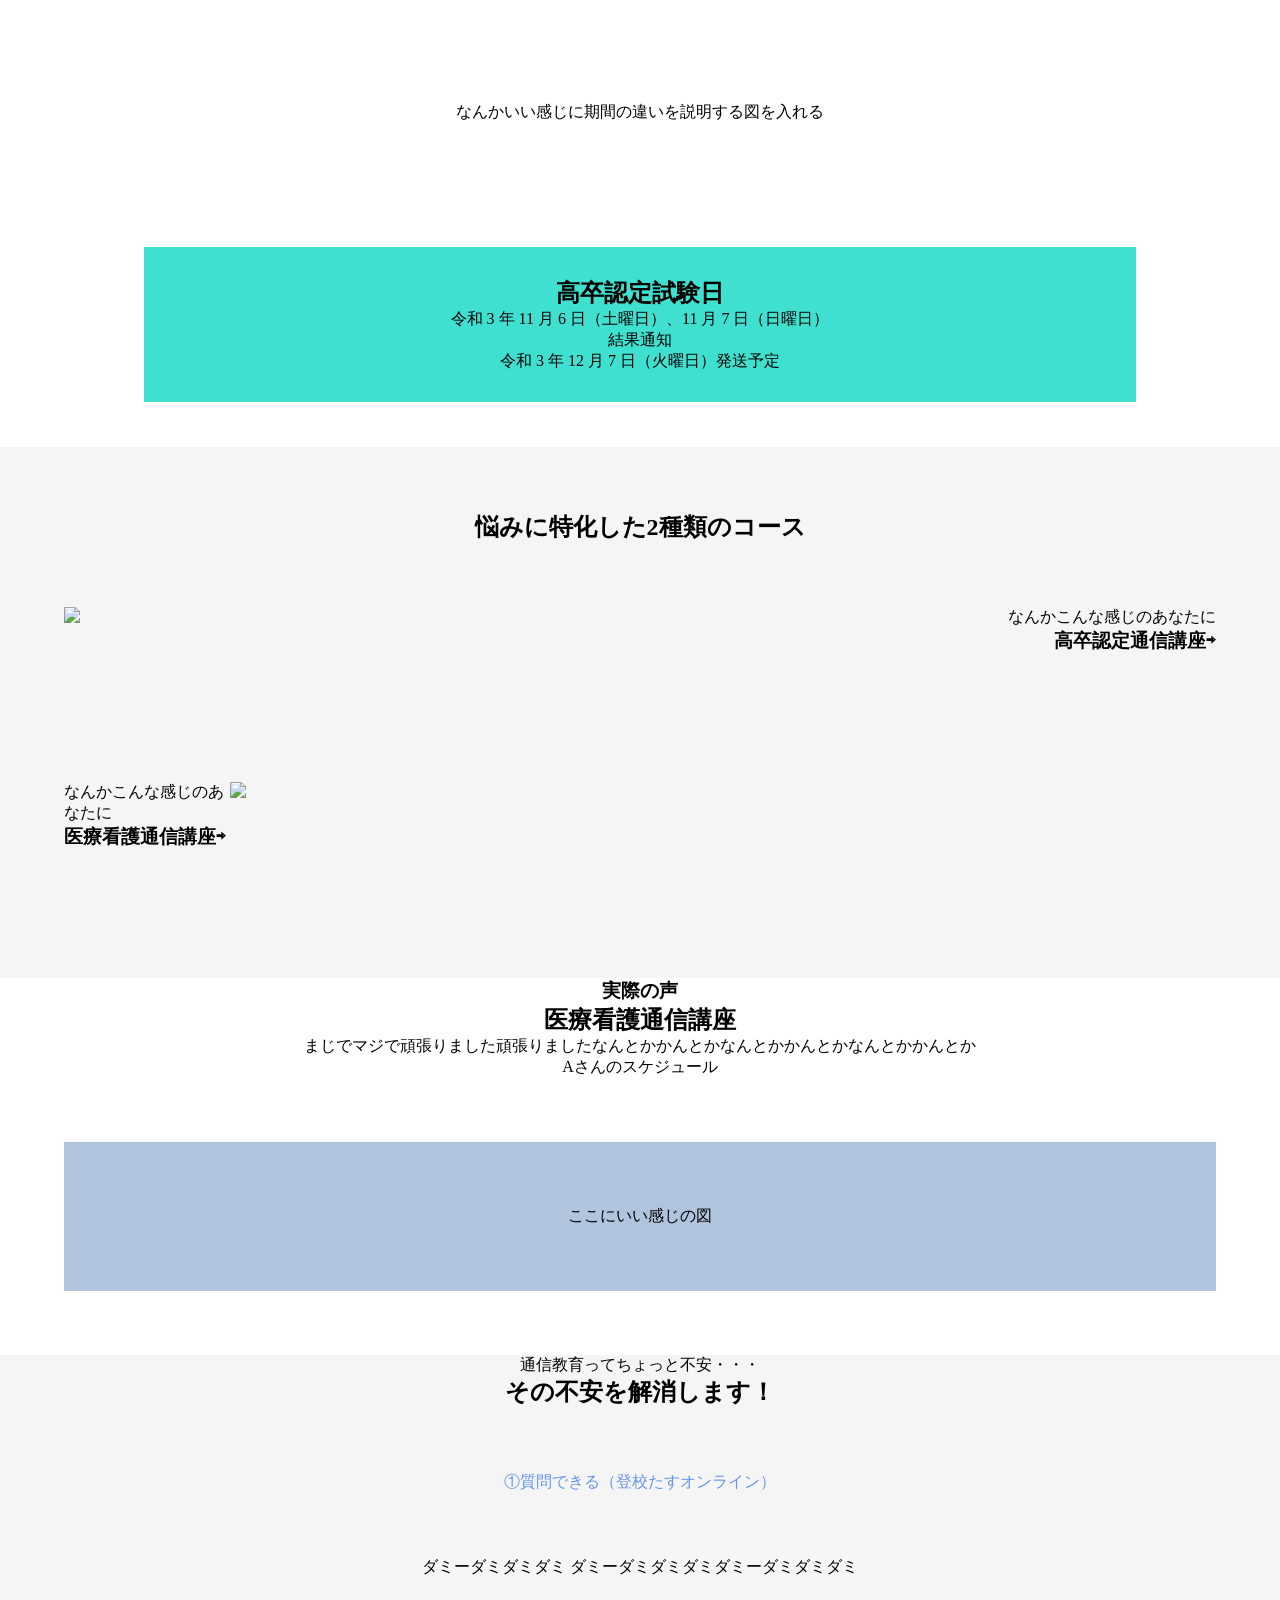
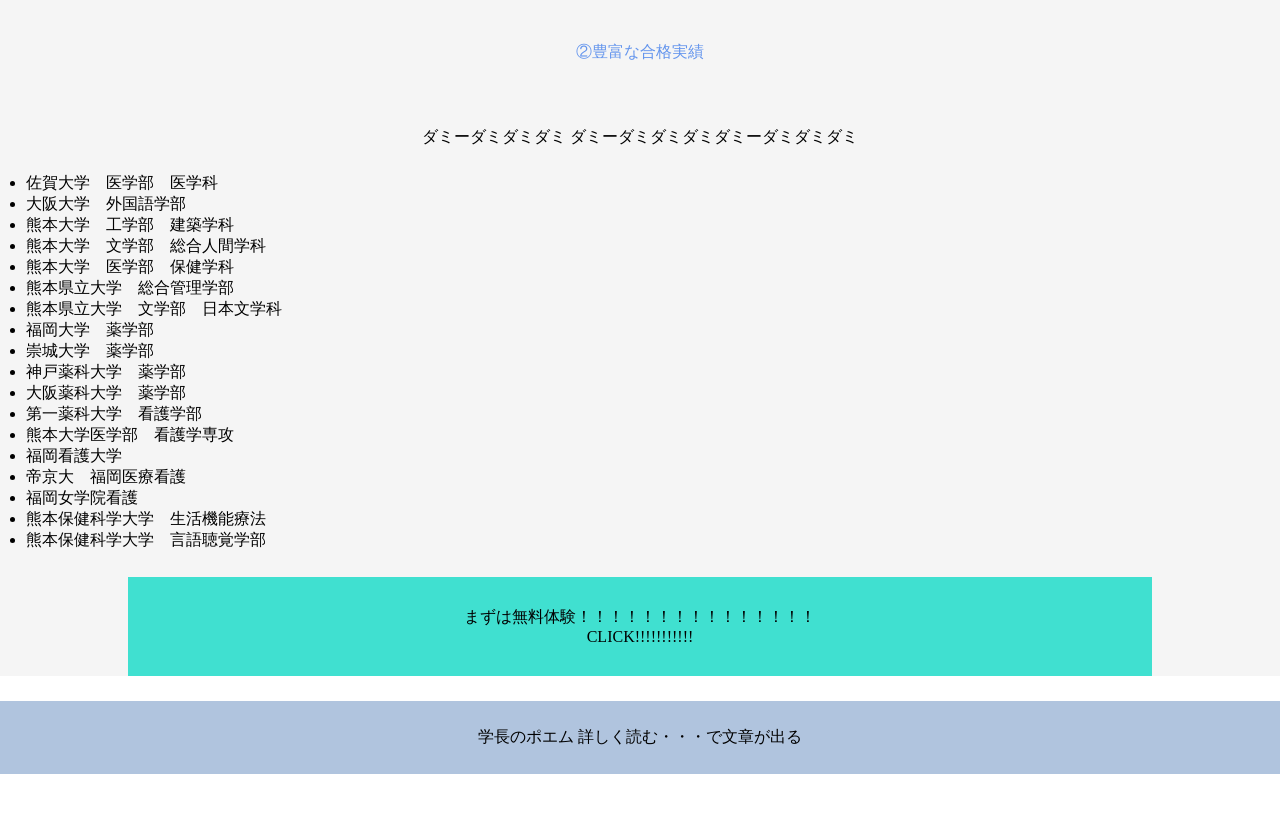
==== commit 4d13f440: "kango" ====
--- a/index.html
+++ b/index.html
@@ -274,6 +274,11 @@
 
     </div>
 
+    <div class="kangosimezasu">
+        <h1>今、看護師をめざす理由。</h1>
+        <p>the reason for nurse in this age.</p>
+    </div>
+
 </main>
 <!--〜〜〜〜〜〜〜〜〜〜〜〜〜〜〜〜〜〜 /main 〜〜〜〜〜〜〜〜〜〜〜〜〜〜〜〜〜〜-->
 
--- a/css/style.css
+++ b/css/style.css
@@ -337,4 +337,12 @@
 
 #unchiclub{
     width:20%;
+}
+
+.kangosimezasu{
+    position:sticky;
+    bottom:0;
+    transition:.5s;
+    color:rgba(255, 255, 255, 0.555);
+    background-color: tomato;
 }
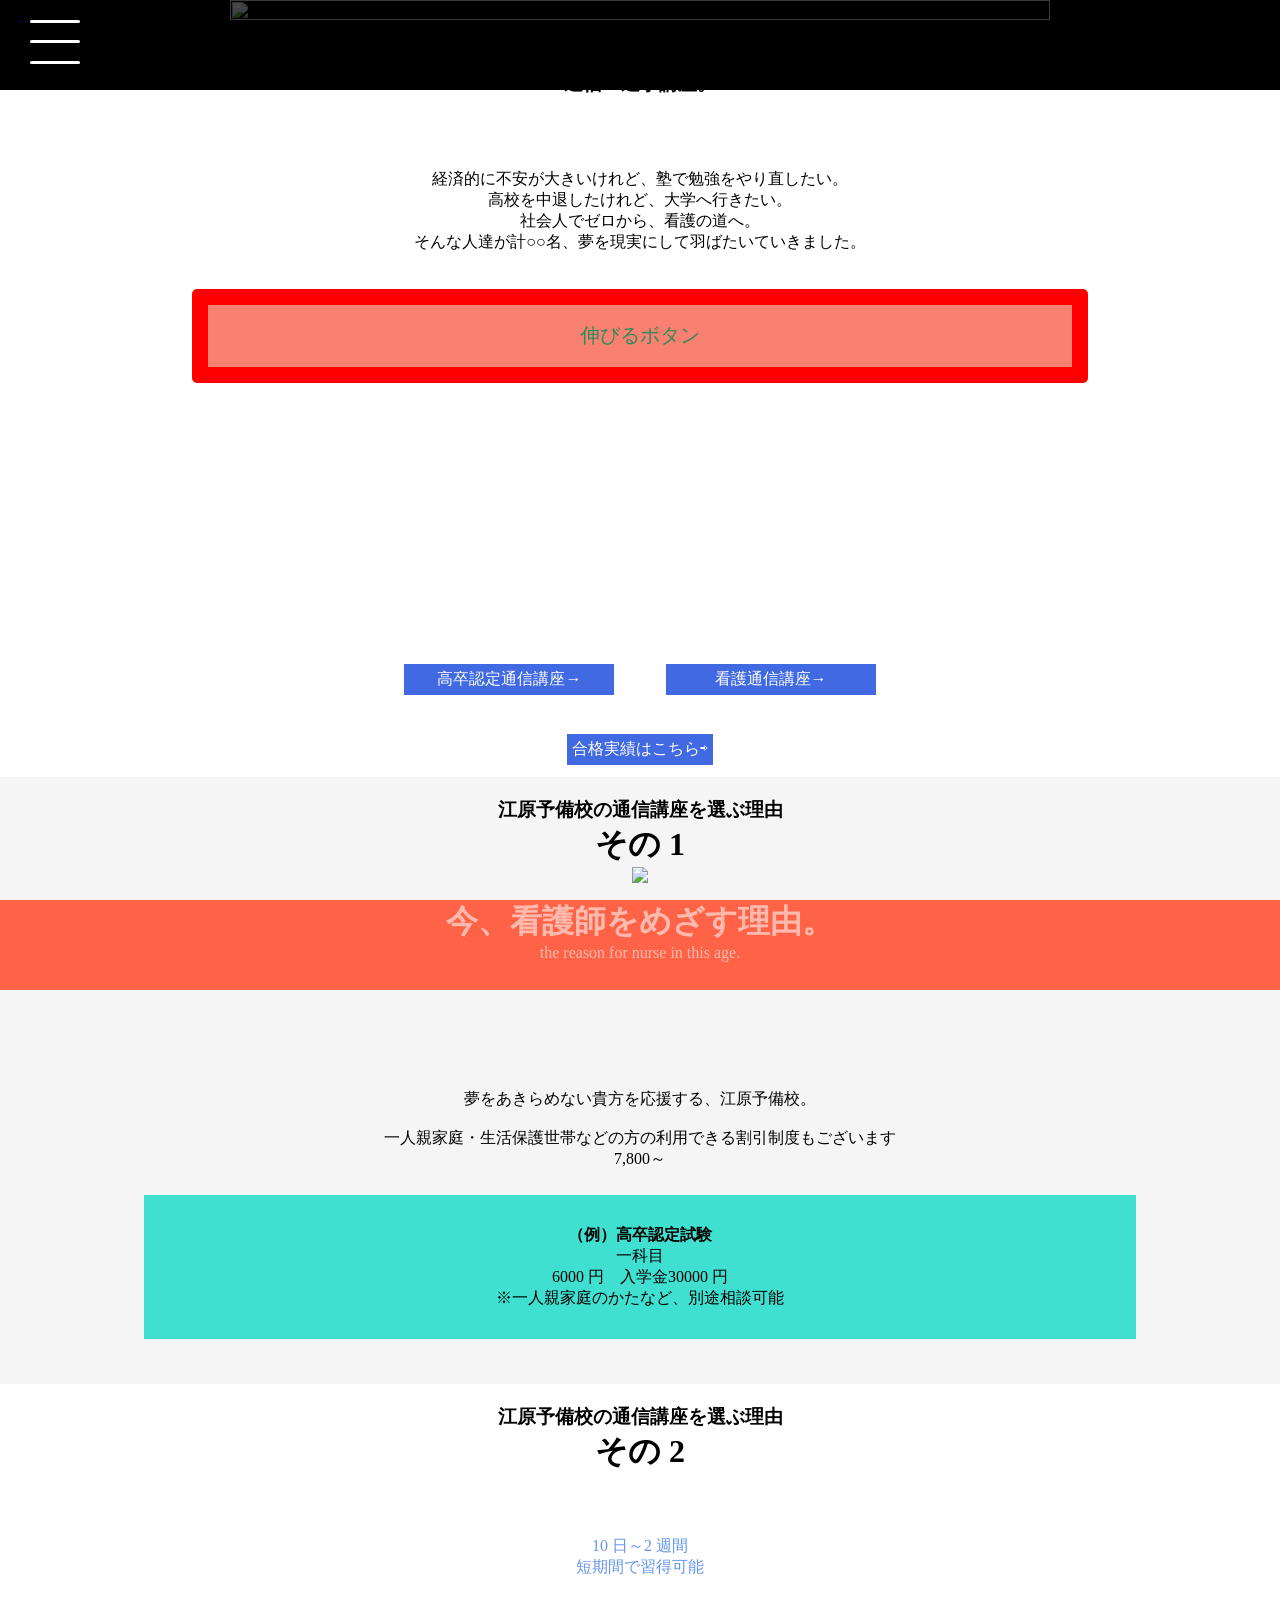
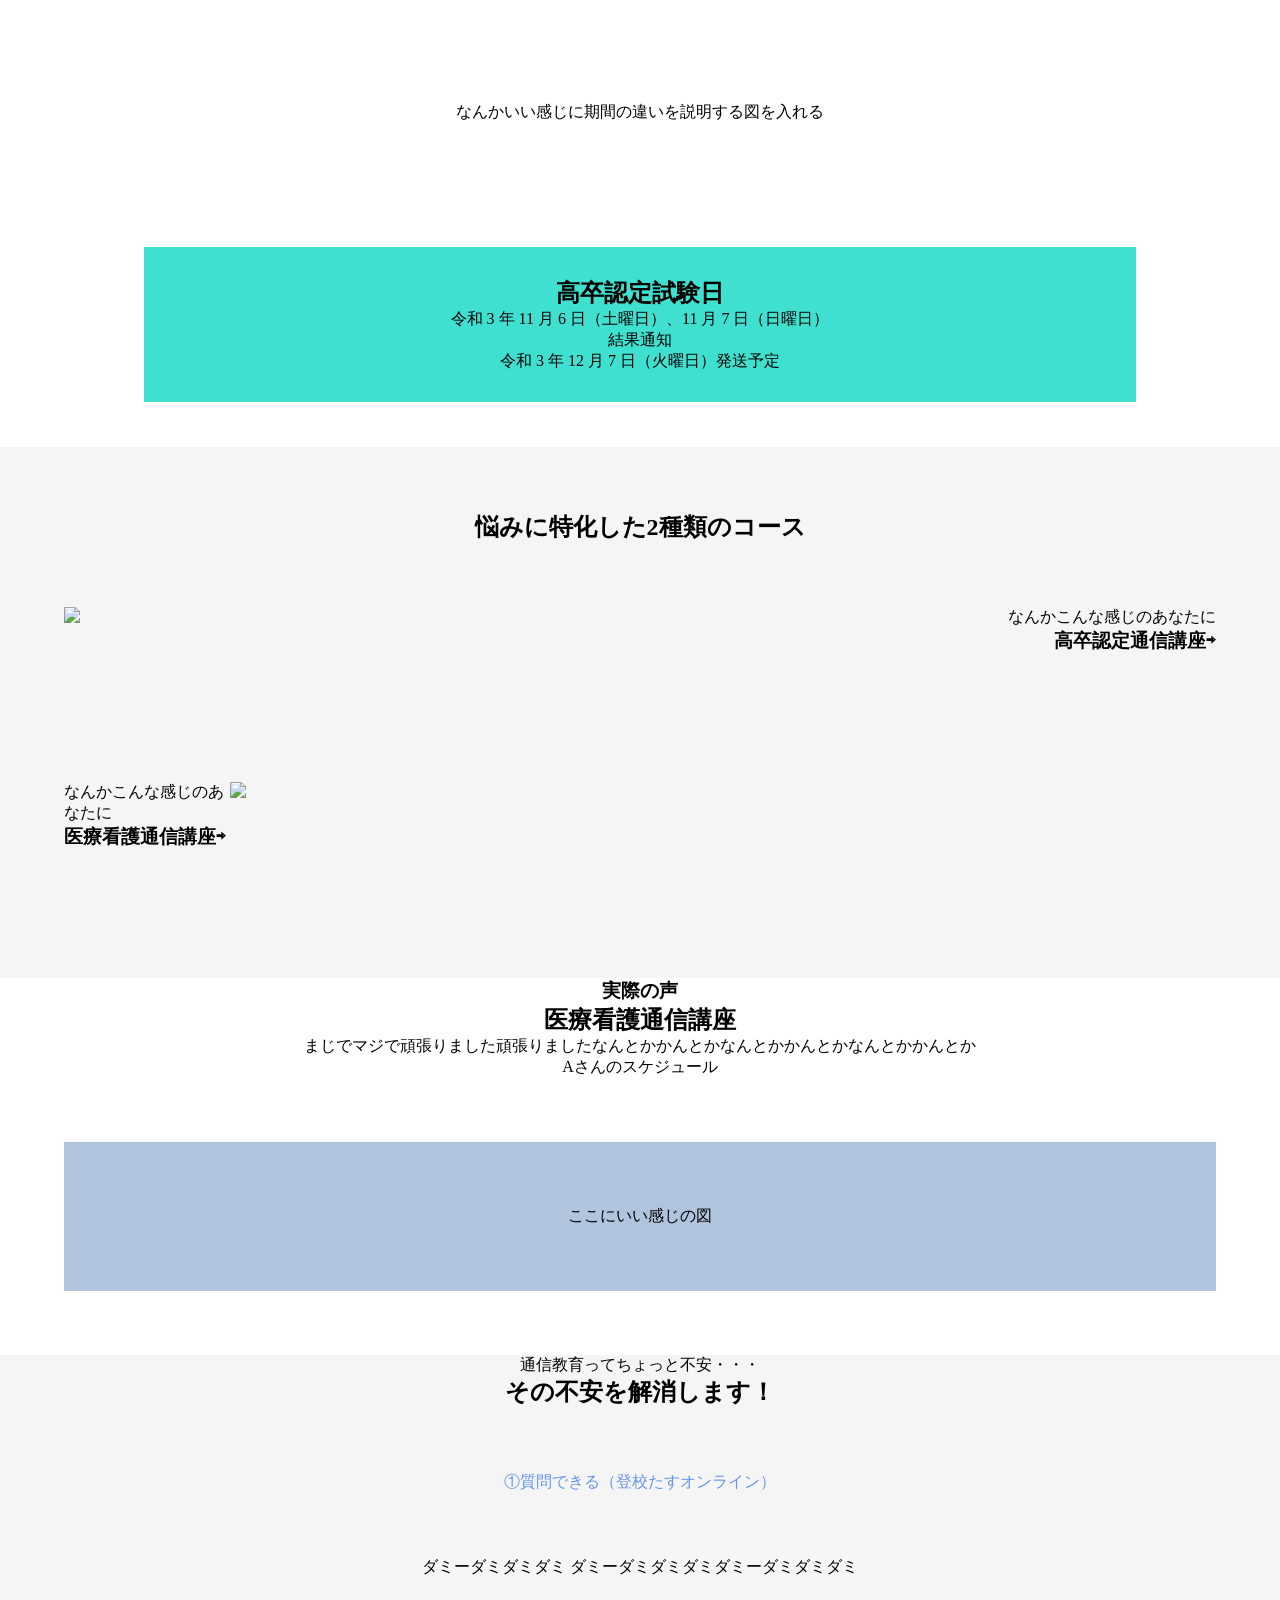
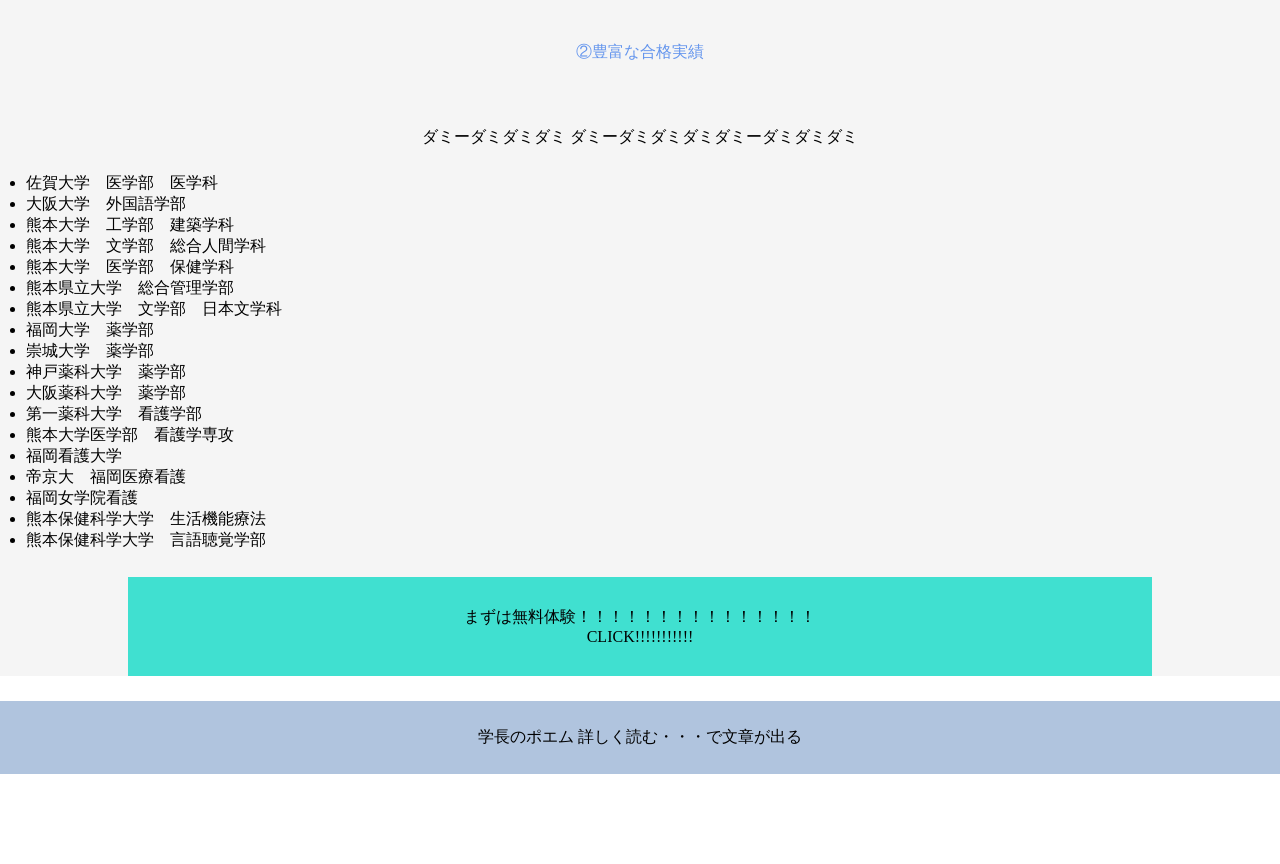
==== commit 5e4547e0: "aaa" ====
--- a/index.html
+++ b/index.html
@@ -274,7 +274,7 @@
 
     </div>
 
-    <div class="kangosimezasu">
+    <div id="kangosimezasu">
         <h1>今、看護師をめざす理由。</h1>
         <p>the reason for nurse in this age.</p>
     </div>
--- a/css/style.css
+++ b/css/style.css
@@ -339,10 +339,24 @@
     width:20%;
 }
 
-.kangosimezasu{
+#kangosimezasu{
     position:sticky;
-    bottom:0;
+    bottom:-10vh;
     transition:.5s;
     color:rgba(255, 255, 255, 0.555);
     background-color: tomato;
-}+    opacity:1;
+    height:10vh;
+}
+
+.hover_up{
+    position:sticky;
+    transition: .5s;
+    opacity:1;
+    transform: translateY(-100%);
+    
+}
+
+.elese{
+    transform: translateY(+200%);
+}
